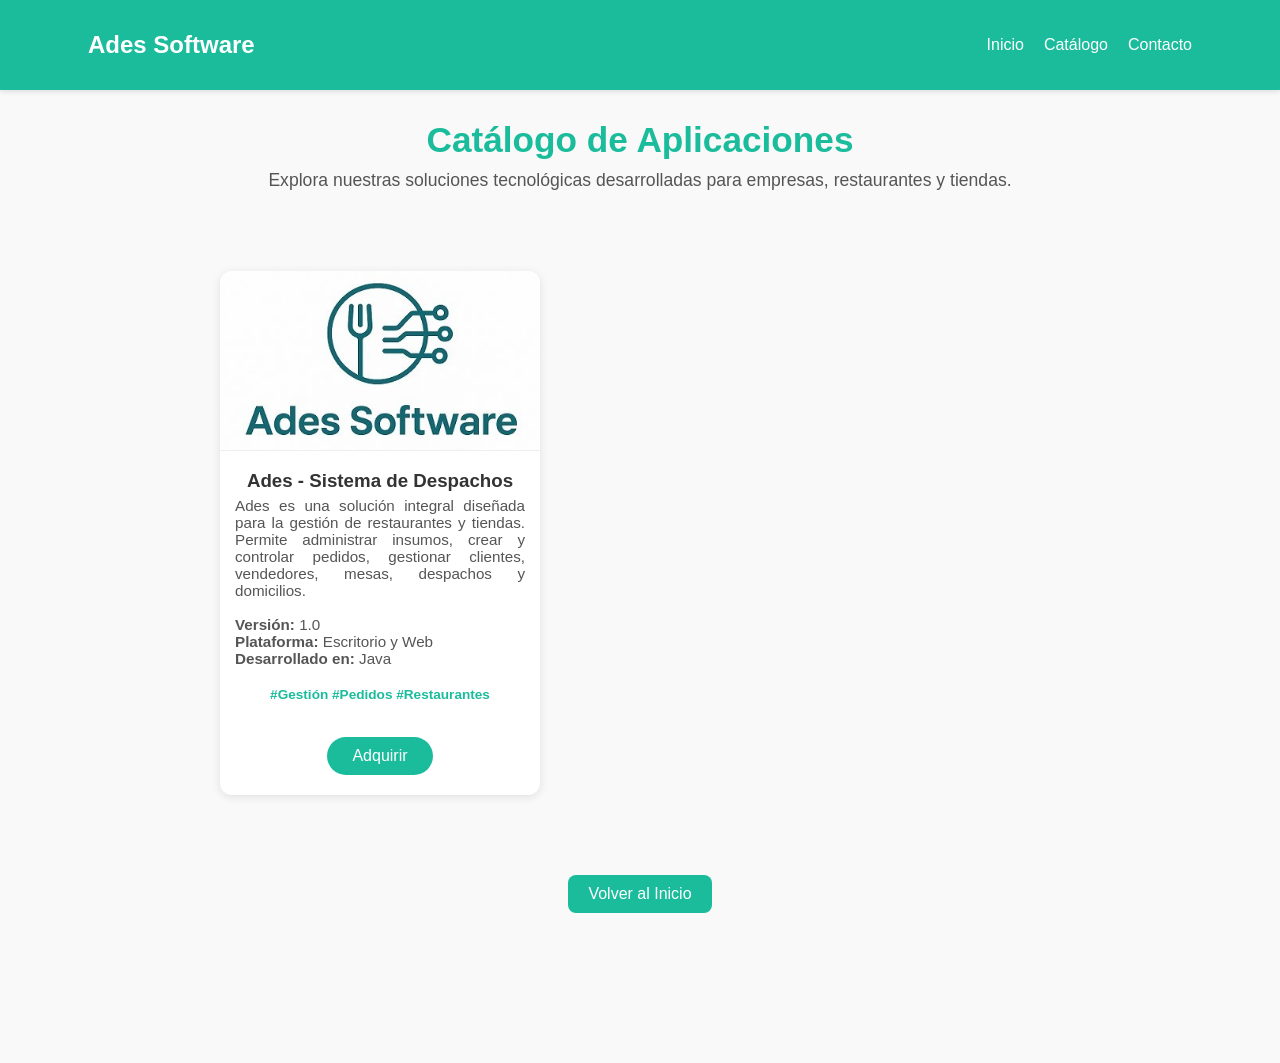
==== aplicaciones.html @ caa40d8a "primer commit" ====
<!DOCTYPE html>
<html lang="es">
<head>
  <meta charset="UTF-8" />
  <meta name="viewport" content="width=device-width, initial-scale=1" />
  <title>Catálogo de Aplicaciones - Ades Software</title>
  <link rel="stylesheet" href="css/style.css" />
  <style>
    body {
      font-family: "Poppins", sans-serif;
      background-color: #f9f9f9;
      margin: 0;
      color: #333;
    }

    header {
      background-color: #1abc9c;
      padding: 15px 40px;
      position: fixed;
      top: 0;
      width: 100%;
      z-index: 1000;
      box-shadow: 0 2px 5px rgba(0,0,0,0.1);
    }

    .navbar {
      display: flex;
      justify-content: space-between;
      align-items: center;
    }

    .navbar .logo {
      font-weight: 700;
      font-size: 1.5rem;
      color: #fff;
    }

    .nav-links {
      list-style: none;
      display: flex;
      gap: 20px;
    }

    .nav-links a {
      text-decoration: none;
      color: #fff;
      font-weight: 500;
      transition: color 0.3s;
    }

    .nav-links a:hover {
      color: #eafaf1;
    }

    main {
      padding: 120px 40px;
      max-width: 1000px;
      margin: auto;
      text-align: center;
    }

    h1 {
      color: #1abc9c;
      font-size: 2.2rem;
      margin-bottom: 10px;
    }

    p.sub {
      font-size: 1.1rem;
      color: #555;
      margin-bottom: 40px;
    }

    .catalogo {
      display: grid;
      grid-template-columns: repeat(auto-fit, minmax(280px, 1fr));
      gap: 30px;
    }

    .app-card {
      background-color: #fff;
      border-radius: 12px;
      box-shadow: 0 2px 10px rgba(0,0,0,0.1);
      overflow: hidden;
      transition: transform 0.3s ease;
    }

    .app-card:hover {
      transform: translateY(-5px);
    }

    .app-card img {
      width: 100%;
      height: 180px;
      object-fit: cover;
    }

    .app-card h3 {
      margin: 15px 0 5px;
      color: #333;
    }

    .app-card p {
      padding: 0 15px;
      font-size: 0.95rem;
      color: #555;
      text-align: justify;
    }

    .etiquetas {
      padding: 10px 15px;
      font-size: 0.85rem;
      color: #1abc9c;
      font-weight: 600;
    }

    .btn {
      display: inline-block;
      margin: 20px 0 30px;
      background-color: #1abc9c;
      color: #fff;
      padding: 10px 20px;
      border-radius: 8px;
      text-decoration: none;
      font-weight: 500;
      transition: background 0.3s;
    }

    .btn:hover {
      background-color: #17a689;
    }
  </style>
</head>
<body>
  <header>
    <nav class="navbar">
      <div class="logo">Ades Software</div>
      <ul class="nav-links">
        <li><a href="index.html">Inicio</a></li>
        <li><a href="catalogo.html">Catálogo</a></li>
        <li><a href="#contacto">Contacto</a></li>
      </ul>
    </nav>
  </header>

  <main>
    <h1>Catálogo de Aplicaciones</h1>
    <p class="sub">Explora nuestras soluciones tecnológicas desarrolladas para empresas, restaurantes y tiendas.</p>

    <div class="catalogo">
      <!-- Tarjeta de aplicación ADES -->
      <div class="app-card">
        <img src="img/ades.jpg" alt="Ades Software" />
        <h3>Ades - Sistema de Despachos</h3>
        <p>
          Ades es una solución integral diseñada para la gestión de restaurantes y tiendas. 
          Permite administrar insumos, crear y controlar pedidos, gestionar clientes, vendedores, mesas, despachos y domicilios.
          <br><br><strong>Versión:</strong> 1.0  
          <br><strong>Plataforma:</strong> Escritorio y Web  
          <br><strong>Desarrollado en:</strong> Java
        </p>
        <div class="etiquetas">#Gestión #Pedidos #Restaurantes</div>
        <a href="#" class="btn">Adquirir</a>
      </div>
    </div>

    <a href="index.html" class="btn" style="margin-top: 40px;">Volver al Inicio</a>
  </main>
</body>
</html>
---- css/style.css ----
/* ===== GENERAL ===== */
* {
  margin: 0;
  padding: 0;
  box-sizing: border-box;
  font-family: 'Segoe UI', sans-serif;
}

body {
  color: #222;
  background-color: #fafafa;
  scroll-behavior: smooth;
}

/* ===== NAVBAR ===== */
.header {
  background-color: #111;
  position: fixed;
  width: 100%;
  top: 0;
  z-index: 100;
}

.navbar {
  display: flex;
  justify-content: space-between;
  align-items: center;
  padding: 1em 3em;
}

.logo {
  color: #fff;
  font-size: 1.4em;
  font-weight: bold;
}

.nav-links {
  list-style: none;
  display: flex;
  gap: 1.5em;
}

.nav-links a {
  color: #fff;
  text-decoration: none;
  transition: color 0.3s;
}

.nav-links a:hover {
  color: #00bcd4;
}

/* ===== HERO ===== */
.hero {
  background: url('../img/hero-bg.jpg') center/cover no-repeat;
  height: 100vh;
  display: flex;
  align-items: center;
  justify-content: center;
  text-align: center;
  color: white;
  padding: 0 20px;
}

.hero-content h1 {
  font-size: 2.8em;
  margin-bottom: 10px;
}

.hero-content p {
  font-size: 1.2em;
  margin-bottom: 20px;
}

.btn {
  background-color: #00bcd4;
  color: white;
  padding: 10px 20px;
  border-radius: 5px;
  text-decoration: none;
  transition: 0.3s;
}

.btn:hover {
  background-color: #0097a7;
}

/* ===== SERVICIOS ===== */
.servicios {
  padding: 100px 40px;
  text-align: center;
}

.servicios-container {
  display: flex;
  flex-wrap: wrap;
  justify-content: center;
  gap: 30px;
  margin-top: 40px;
}

.servicio {
  width: 300px;
  background: white;
  border-radius: 10px;
  box-shadow: 0 2px 10px rgba(0,0,0,0.1);
  padding-bottom: 20px;
}

.servicio img {
  width: 100%;
  border-radius: 10px 10px 0 0;
}

.servicio h3 {
  margin: 15px 0 10px;
}

/* ===== SOBRE MI ===== */
.sobre-mi {
  background-color: #f0f0f0;
  padding: 100px 40px;
  text-align: center;
}

.perfil {
  display: flex;
  flex-wrap: wrap;
  align-items: center;
  justify-content: center;
  gap: 40px;
  margin-top: 30px;
}

.perfil img {
  width: 200px;
  border-radius: 50%;
  border: 4px solid #00bcd4;
}

/* ===== CONTACTO ===== */
.contacto {
  padding: 100px 40px;
  text-align: center;
}

/* ===== FOOTER ===== */
.footer {
  background-color: #111;
  color: white;
  text-align: center;
  padding: 15px;
  font-size: 0.9em;
}

.catalogo {
  display: flex;
  justify-content: center;
  flex-wrap: wrap;
  gap: 30px;
  padding: 40px;
}

.app-card {
  background: #fff;
  border-radius: 16px;
  box-shadow: 0 4px 12px rgba(0,0,0,0.1);
  overflow: hidden;
  width: 320px;
  text-align: center;
  transition: transform 0.3s ease, box-shadow 0.3s ease;
}

.app-card:hover {
  transform: translateY(-6px);
  box-shadow: 0 6px 20px rgba(0,0,0,0.15);
}

.app-card img {
  width: 100%;
  height: 200px;
  object-fit: cover; /* 🔹 Esto evita que se deforme o se vea con zoom */
  border-bottom: 1px solid #eee;
}

.app-card h3 {
  margin: 15px 0 10px;
  color: #1a1a1a;
}

.app-card p {
  padding: 0 20px;
  font-size: 15px;
  color: #555;
  text-align: justify;
}

.etiquetas {
  margin: 10px 0;
  color: #1abc9c;
  font-weight: bold;
  font-size: 14px;
}

.app-card .btn {
  display: inline-block;
  margin: 15px 0 20px;
  padding: 10px 25px;
  background: #1abc9c;
  color: white;
  border-radius: 25px;
  text-decoration: none;
  transition: background 0.3s ease;
}

.app-card .btn:hover {
  background: #17a589;
}
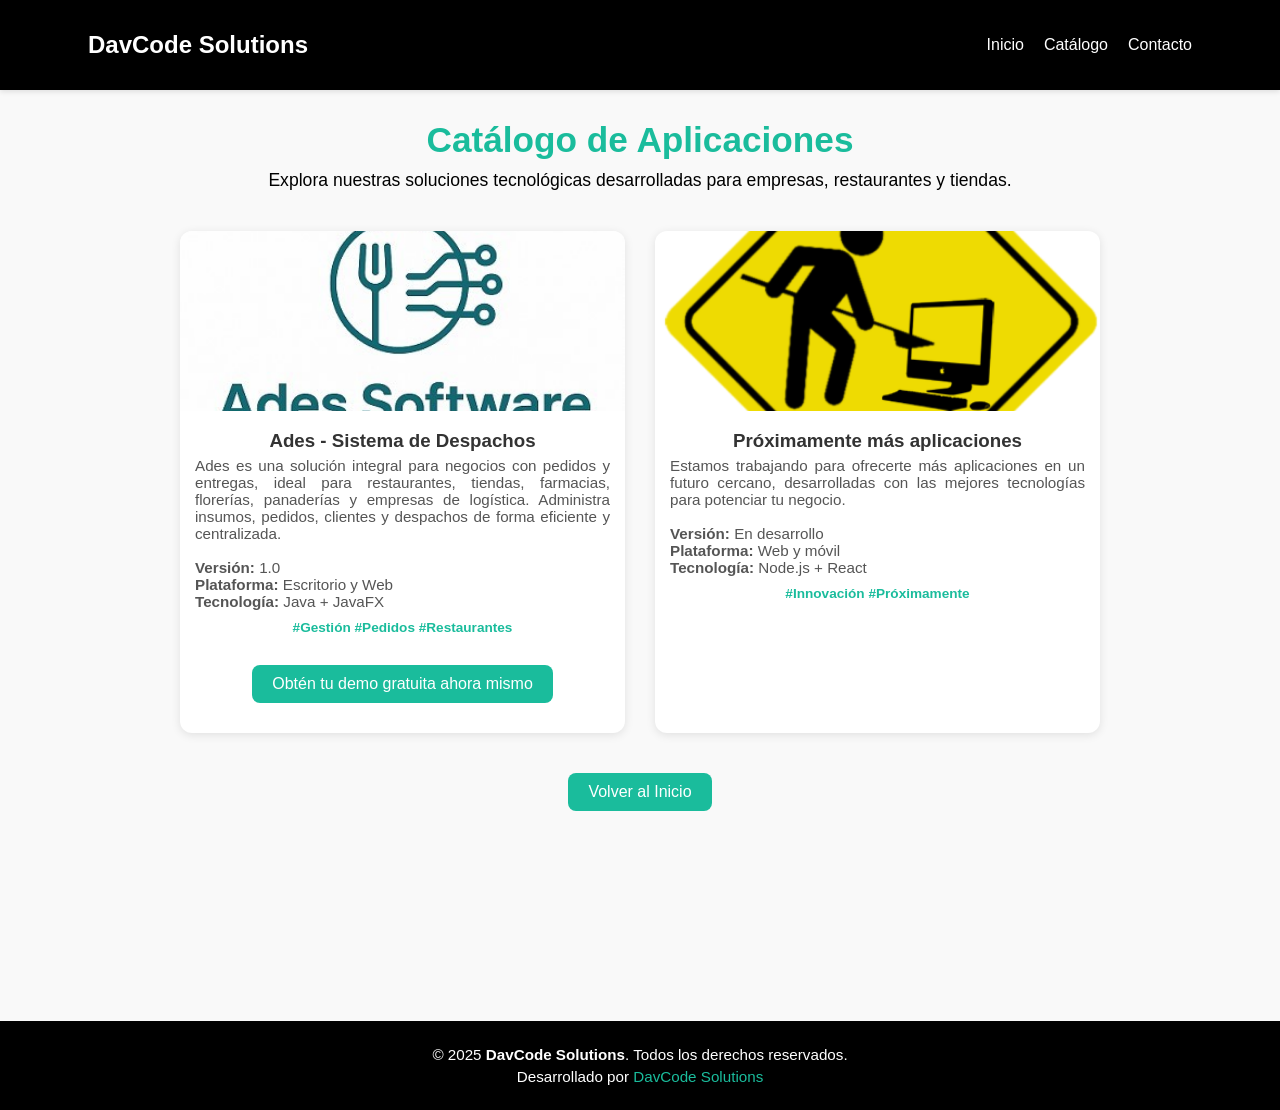
==== commit 9bd753b9: "version 2.0" ====
--- a/aplicaciones.html
+++ b/aplicaciones.html
@@ -3,7 +3,7 @@
 <head>
   <meta charset="UTF-8" />
   <meta name="viewport" content="width=device-width, initial-scale=1" />
-  <title>Catálogo de Aplicaciones - Ades Software</title>
+  <title>Catálogo de Aplicaciones - DavCode Solutions</title>
   <link rel="stylesheet" href="css/style.css" />
   <style>
     body {
@@ -14,7 +14,7 @@
     }
 
     header {
-      background-color: #1abc9c;
+      background-color: #000000;
       padding: 15px 40px;
       position: fixed;
       top: 0;
@@ -67,7 +67,7 @@
 
     p.sub {
       font-size: 1.1rem;
-      color: #555;
+      color: #000000;
       margin-bottom: 40px;
     }
 
@@ -114,27 +114,52 @@
       font-weight: 600;
     }
 
+    /* BOTONES AZUL AGUAMARINA */
     .btn {
       display: inline-block;
       margin: 20px 0 30px;
-      background-color: #1abc9c;
+      background-color: #1abc9c; /* azul aguamarina */
       color: #fff;
       padding: 10px 20px;
       border-radius: 8px;
       text-decoration: none;
       font-weight: 500;
       transition: background 0.3s;
+      cursor: pointer;
     }
 
     .btn:hover {
-      background-color: #17a689;
+      background-color: #17a689; /* azul aguamarina más oscuro al pasar mouse */
+    }
+
+    footer {
+      background-color: #000000;
+      color: #fff;
+      text-align: center;
+      padding: 20px 10px;
+      margin-top: 60px;
+    }
+
+    footer p {
+      margin: 5px 0;
+      font-size: 0.95rem;
+    }
+
+    footer a {
+      color: #1abc9c;
+      text-decoration: none;
+      font-weight: 500;
+    }
+
+    footer a:hover {
+      text-decoration: underline;
     }
   </style>
 </head>
 <body>
   <header>
     <nav class="navbar">
-      <div class="logo">Ades Software</div>
+      <div class="logo">DavCode Solutions</div>
       <ul class="nav-links">
         <li><a href="index.html">Inicio</a></li>
         <li><a href="catalogo.html">Catálogo</a></li>
@@ -148,23 +173,46 @@
     <p class="sub">Explora nuestras soluciones tecnológicas desarrolladas para empresas, restaurantes y tiendas.</p>
 
     <div class="catalogo">
-      <!-- Tarjeta de aplicación ADES -->
+      <!-- App principal -->
       <div class="app-card">
         <img src="img/ades.jpg" alt="Ades Software" />
         <h3>Ades - Sistema de Despachos</h3>
         <p>
-          Ades es una solución integral diseñada para la gestión de restaurantes y tiendas. 
-          Permite administrar insumos, crear y controlar pedidos, gestionar clientes, vendedores, mesas, despachos y domicilios.
+          Ades es una solución integral para negocios con pedidos y entregas, ideal para restaurantes, tiendas, farmacias, florerías, panaderías y empresas de logística. Administra insumos, pedidos, clientes y despachos de forma eficiente y centralizada.
           <br><br><strong>Versión:</strong> 1.0  
           <br><strong>Plataforma:</strong> Escritorio y Web  
-          <br><strong>Desarrollado en:</strong> Java
+          <br><strong>Tecnología:</strong> Java + JavaFX
         </p>
         <div class="etiquetas">#Gestión #Pedidos #Restaurantes</div>
-        <a href="#" class="btn">Adquirir</a>
+        <a class="btn" 
+           href="https://wa.me/573107864885?text=Hola%20quiero%20obtener%20una%20demo%20gratuita%20del%20sistema%20ADES" 
+           target="_blank">
+           Obtén tu demo gratuita ahora mismo
+        </a>
+      </div>
+
+      <!-- Segunda app -->
+      <div class="app-card">
+        <img src="img/futuro.jpg" alt="Futuras aplicaciones" />
+        <h3>Próximamente más aplicaciones</h3>
+        <p>
+          Estamos trabajando para ofrecerte más aplicaciones en un futuro cercano, 
+          desarrolladas con las mejores tecnologías para potenciar tu negocio.
+          <br><br><strong>Versión:</strong> En desarrollo  
+          <br><strong>Plataforma:</strong> Web y móvil  
+          <br><strong>Tecnología:</strong> Node.js + React
+        </p>
+        <div class="etiquetas">#Innovación #Próximamente</div>
+    
       </div>
     </div>
 
     <a href="index.html" class="btn" style="margin-top: 40px;">Volver al Inicio</a>
   </main>
+
+  <footer>
+    <p>© 2025 <strong>DavCode Solutions</strong>. Todos los derechos reservados.</p>
+    <p>Desarrollado por <a href="https://wa.me/573107864885" target="_blank">DavCode Solutions</a></p>
+  </footer>
 </body>
 </html>
--- a/css/style.css
+++ b/css/style.css
@@ -10,11 +10,13 @@
   color: #222;
   background-color: #fafafa;
   scroll-behavior: smooth;
-}
-
-/* ===== NAVBAR ===== */
+  overflow-x: hidden;
+}
+
+/* ===== HEADER ===== */
 .header {
-  background-color: #111;
+  background: rgba(0,0,0,0.9);
+  backdrop-filter: blur(8px);
   position: fixed;
   width: 100%;
   top: 0;
@@ -33,6 +35,7 @@
   font-size: 1.4em;
   font-weight: bold;
 }
+.logo span { color: #00bcd4; }
 
 .nav-links {
   list-style: none;
@@ -45,21 +48,39 @@
   text-decoration: none;
   transition: color 0.3s;
 }
-
-.nav-links a:hover {
-  color: #00bcd4;
-}
-
-/* ===== HERO ===== */
+.nav-links a:hover { color: #00bcd4; }
+
+/* ===== HERO (OPTIMIZADO) ===== */
 .hero {
   background: url('../img/hero-bg.jpg') center/cover no-repeat;
   height: 100vh;
+  position: relative;
   display: flex;
   align-items: center;
   justify-content: center;
   text-align: center;
   color: white;
+}
+
+.hero-overlay {
+  position: absolute;
+  width: 100%;
+  height: 100%;
+  background: rgba(0,0,0,0.6);
+  backdrop-filter: none; /* se quita el blur */
+}
+
+.hero-content {
+  z-index: 1;
   padding: 0 20px;
+  opacity: 1;
+  transform: none;
+}
+
+.hero-content h1,
+.hero-content p,
+.btn {
+  transition: none; /* sin animación inicial */
 }
 
 .hero-content h1 {
@@ -75,14 +96,14 @@
 .btn {
   background-color: #00bcd4;
   color: white;
-  padding: 10px 20px;
-  border-radius: 5px;
+  padding: 12px 24px;
+  border-radius: 8px;
   text-decoration: none;
-  transition: 0.3s;
-}
-
+}
 .btn:hover {
   background-color: #0097a7;
+  transform: scale(1.05);
+  transition: transform 0.3s, background-color 0.3s;
 }
 
 /* ===== SERVICIOS ===== */
@@ -91,57 +112,122 @@
   text-align: center;
 }
 
+.section-title {
+  font-size: 2.2em;
+  color: #111;
+  margin-bottom: 50px;
+  position: relative;
+}
+.section-title::after {
+  content: '';
+  position: absolute;
+  width: 60px;
+  height: 4px;
+  background: #00bcd4;
+  bottom: -10px;
+  left: 50%;
+  transform: translateX(-50%);
+}
+
 .servicios-container {
+  display: flex;
+  flex-wrap: wrap;
+  gap: 25px;
+  justify-content: center;
+}
+
+.servicio {
+  background: #fff;
+  border-radius: 16px;
+  overflow: hidden;
+  width: 320px;
+  box-shadow: 0 4px 10px rgba(0,0,0,0.1);
+  transition: transform 0.4s ease, box-shadow 0.4s ease;
+  cursor: pointer;
+}
+.servicio img {
+  width: 100%;
+  height: 200px;
+  object-fit: cover;
+  transition: transform 0.4s ease;
+}
+.servicio:hover {
+  transform: translateY(-10px);
+  box-shadow: 0 10px 25px rgba(0,0,0,0.15);
+}
+.servicio:hover img { transform: scale(1.1); }
+
+.servicio h3 {
+  color: #00bcd4;
+  margin: 15px 0 10px;
+}
+.servicio p {
+  padding: 0 15px 15px;
+  color: #444;
+  font-size: 0.95em;
+  line-height: 1.5;
+}
+
+/* ===== TECNOLOGÍAS ===== */
+.tecnologias {
+  padding: 100px 40px;
+  background: linear-gradient(135deg, #0d1117, #1a1f24);
+  color: white;
+  text-align: center;
+}
+
+.tecnologias h2 {
+  font-size: 2.2em;
+  margin-bottom: 10px;
+  color: #00bcd4;
+}
+
+.tecnologias p {
+  color: #ccc;
+  margin-bottom: 50px;
+  font-size: 1.1em;
+}
+
+.tecnologias-container {
   display: flex;
   flex-wrap: wrap;
   justify-content: center;
-  gap: 30px;
-  margin-top: 40px;
-}
-
-.servicio {
-  width: 300px;
-  background: white;
-  border-radius: 10px;
-  box-shadow: 0 2px 10px rgba(0,0,0,0.1);
-  padding-bottom: 20px;
-}
-
-.servicio img {
-  width: 100%;
-  border-radius: 10px 10px 0 0;
-}
-
-.servicio h3 {
-  margin: 15px 0 10px;
-}
-
-/* ===== SOBRE MI ===== */
-.sobre-mi {
-  background-color: #f0f0f0;
-  padding: 100px 40px;
-  text-align: center;
-}
-
-.perfil {
-  display: flex;
-  flex-wrap: wrap;
-  align-items: center;
-  justify-content: center;
   gap: 40px;
-  margin-top: 30px;
-}
-
-.perfil img {
-  width: 200px;
-  border-radius: 50%;
-  border: 4px solid #00bcd4;
-}
-
-/* ===== CONTACTO ===== */
-.contacto {
-  padding: 100px 40px;
-  text-align: center;
+}
+
+.tech-card {
+  background: rgba(255, 255, 255, 0.05);
+  border-radius: 16px;
+  padding: 25px;
+  width: 180px;
+  transition: transform 0.4s ease, box-shadow 0.4s ease;
+  box-shadow: 0 5px 15px rgba(0,0,0,0.3);
+  cursor: pointer;
+}
+
+.tech-card img {
+  width: 80px;
+  height: 80px;
+  object-fit: contain;
+  filter: drop-shadow(0 0 10px #00bcd4);
+  transition: transform 0.4s ease, filter 0.4s ease;
+}
+
+.tech-card h3 {
+  margin-top: 15px;
+  color: #00bcd4;
+  font-weight: 600;
+  font-size: 1.1em;
+}
+
+.tech-card:hover {
+  transform: translateY(-10px) scale(1.05);
+  box-shadow: 0 8px 25px rgba(0, 188, 212, 0.4);
+}
+
+.tech-card:hover img {
+  transform: rotate(10deg) scale(1.2);
+  filter: drop-shadow(0 0 15px #00e5ff);
 }
 
 /* ===== FOOTER ===== */
@@ -149,70 +235,62 @@
   background-color: #111;
   color: white;
   text-align: center;
-  padding: 15px;
+  padding: 20px;
   font-size: 0.9em;
-}
-
-.catalogo {
-  display: flex;
-  justify-content: center;
-  flex-wrap: wrap;
-  gap: 30px;
-  padding: 40px;
-}
-
-.app-card {
-  background: #fff;
-  border-radius: 16px;
-  box-shadow: 0 4px 12px rgba(0,0,0,0.1);
-  overflow: hidden;
-  width: 320px;
-  text-align: center;
-  transition: transform 0.3s ease, box-shadow 0.3s ease;
-}
-
-.app-card:hover {
-  transform: translateY(-6px);
-  box-shadow: 0 6px 20px rgba(0,0,0,0.15);
-}
-
-.app-card img {
-  width: 100%;
-  height: 200px;
-  object-fit: cover; /* 🔹 Esto evita que se deforme o se vea con zoom */
-  border-bottom: 1px solid #eee;
-}
-
-.app-card h3 {
-  margin: 15px 0 10px;
-  color: #1a1a1a;
-}
-
-.app-card p {
-  padding: 0 20px;
-  font-size: 15px;
-  color: #555;
-  text-align: justify;
-}
-
-.etiquetas {
-  margin: 10px 0;
-  color: #1abc9c;
-  font-weight: bold;
-  font-size: 14px;
-}
-
-.app-card .btn {
+  margin-top: 50px;
+}
+
+/* ===== RESPONSIVE ===== */
+@media (max-width: 768px) {
+  .navbar { padding: 1em; }
+  .nav-links { gap: 1em; font-size: 0.9em; }
+  .hero-content h1 { font-size: 1.9em; }
+  .servicios-container { flex-direction: column; align-items: center; }
+}
+
+/* ===== DETALLE DE TECNOLOGÍA ===== */
+.tech-info {
+  padding: 100px 40px;
+  max-width: 800px;
+  margin: auto;
+  text-align: center;
+  color: #ddd;
+  background: linear-gradient(135deg, #0d1117, #1a1f24);
+  min-height: 100vh;
+}
+
+.tech-logo {
+  width: 120px;
+  height: 120px;
+  object-fit: contain;
+  margin-bottom: 20px;
+  filter: drop-shadow(0 0 12px #00bcd4);
+}
+
+.tech-info h1 {
+  color: #00bcd4;
+  margin-bottom: 30px;
+  font-size: 2em;
+}
+
+.tech-info p {
+  font-size: 1.1em;
+  margin-bottom: 15px;
+  line-height: 1.6;
+  color: #ccc;
+}
+
+.tech-info .btn {
+  margin-top: 40px;
   display: inline-block;
-  margin: 15px 0 20px;
+  background: #00bcd4;
   padding: 10px 25px;
-  background: #1abc9c;
-  color: white;
   border-radius: 25px;
+  color: white;
   text-decoration: none;
-  transition: background 0.3s ease;
-}
-
-.app-card .btn:hover {
-  background: #17a589;
-}
+  transition: 0.3s;
+}
+.tech-info .btn:hover {
+  background: #0097a7;
+  transform: scale(1.05);
+}
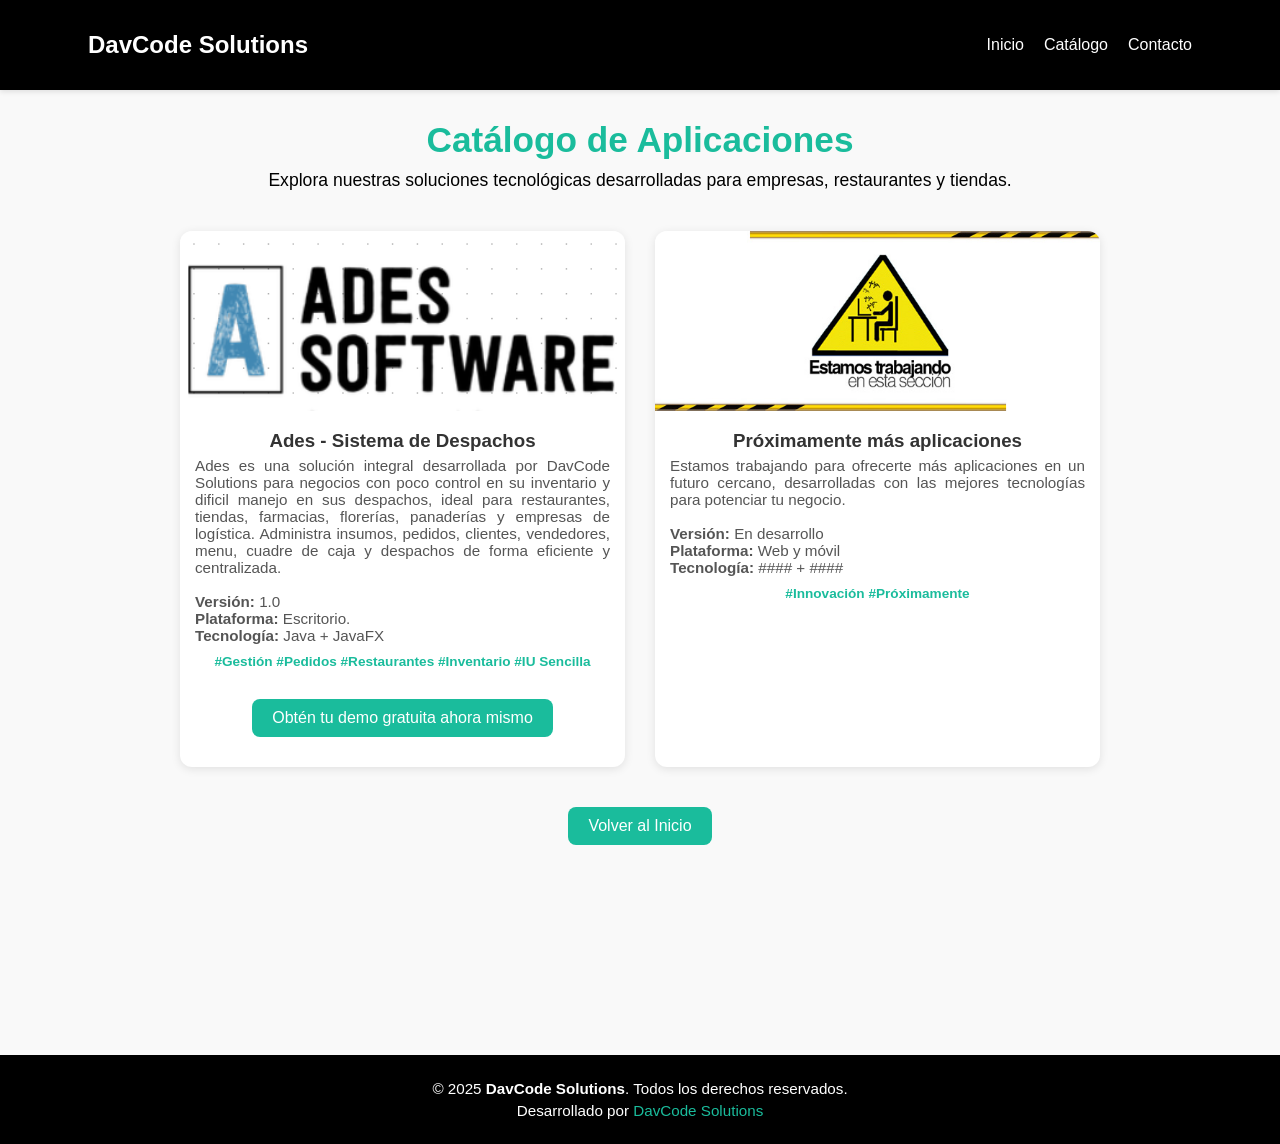
==== commit b557ffba: "Version final" ====
--- a/aplicaciones.html
+++ b/aplicaciones.html
@@ -4,6 +4,7 @@
   <meta charset="UTF-8" />
   <meta name="viewport" content="width=device-width, initial-scale=1" />
   <title>Catálogo de Aplicaciones - DavCode Solutions</title>
+  <link rel="icon" href="img/favicon.png" type="image/x-icon">
   <link rel="stylesheet" href="css/style.css" />
   <style>
     body {
@@ -178,12 +179,12 @@
         <img src="img/ades.jpg" alt="Ades Software" />
         <h3>Ades - Sistema de Despachos</h3>
         <p>
-          Ades es una solución integral para negocios con pedidos y entregas, ideal para restaurantes, tiendas, farmacias, florerías, panaderías y empresas de logística. Administra insumos, pedidos, clientes y despachos de forma eficiente y centralizada.
+          Ades es una solución integral desarrollada por DavCode Solutions para negocios con poco control en su inventario y dificil manejo en sus despachos, ideal para restaurantes, tiendas, farmacias, florerías, panaderías y empresas de logística. Administra insumos, pedidos, clientes, vendedores, menu, cuadre de caja y despachos de forma eficiente y centralizada.
           <br><br><strong>Versión:</strong> 1.0  
-          <br><strong>Plataforma:</strong> Escritorio y Web  
+          <br><strong>Plataforma:</strong> Escritorio. 
           <br><strong>Tecnología:</strong> Java + JavaFX
         </p>
-        <div class="etiquetas">#Gestión #Pedidos #Restaurantes</div>
+        <div class="etiquetas">#Gestión #Pedidos #Restaurantes #Inventario #IU Sencilla</div>
         <a class="btn" 
            href="https://wa.me/573107864885?text=Hola%20quiero%20obtener%20una%20demo%20gratuita%20del%20sistema%20ADES" 
            target="_blank">
@@ -200,7 +201,7 @@
           desarrolladas con las mejores tecnologías para potenciar tu negocio.
           <br><br><strong>Versión:</strong> En desarrollo  
           <br><strong>Plataforma:</strong> Web y móvil  
-          <br><strong>Tecnología:</strong> Node.js + React
+          <br><strong>Tecnología:</strong> #### + ####
         </p>
         <div class="etiquetas">#Innovación #Próximamente</div>
     
--- a/css/style.css
+++ b/css/style.css
@@ -294,3 +294,119 @@
   background: #0097a7;
   transform: scale(1.05);
 }
+/* ===== CHATBOT ===== */
+.chat-toggle {
+  position: fixed;
+  bottom: 25px;
+  right: 25px;
+  background-color: #111;
+  color: #fff;
+  border: none;
+  border-radius: 50%;
+  width: 60px;
+  height: 60px;
+  font-size: 28px;
+  cursor: pointer;
+  box-shadow: 0 4px 10px rgba(0,0,0,0.3);
+  transition: transform 0.2s ease;
+  z-index: 1000;
+}
+
+.chat-toggle:hover {
+  transform: scale(1.1);
+}
+
+/* Ventana del chatbot */
+.chatbot-container {
+  display: none;
+  position: fixed;
+  bottom: 100px;
+  right: 30px;
+  width: 300px;
+  background: #fff;
+  border-radius: 12px;
+  box-shadow: 0 4px 15px rgba(0,0,0,0.3);
+  overflow: hidden;
+  z-index: 999;
+  animation: fadeIn 0.3s ease;
+}
+
+.chatbot-header {
+  background: #111;
+  color: #fff;
+  padding: 12px;
+  display: flex;
+  justify-content: space-between;
+  align-items: center;
+}
+
+.chatbot-header h3 {
+  margin: 0;
+  font-size: 16px;
+}
+
+.chatbot-body {
+  padding: 10px;
+  max-height: 300px;
+  overflow-y: auto;
+  font-family: "Poppins", sans-serif;
+  font-size: 14px;
+}
+
+.bot-text {
+  background: #f1f1f1;
+  padding: 8px 12px;
+  border-radius: 10px;
+  margin-bottom: 10px;
+}
+
+.option-btn {
+  display: block;
+  width: 100%;
+  margin: 5px 0;
+  padding: 8px;
+  border: none;
+  border-radius: 8px;
+  background-color: #111;
+  color: white;
+  cursor: pointer;
+  transition: background 0.3s;
+}
+
+.option-btn:hover {
+  background-color: #333;
+}
+
+.user-text {
+  text-align: right;
+  background: #dcf8c6;
+  padding: 8px 12px;
+  border-radius: 10px;
+  margin: 8px 0;
+}
+
+@keyframes fadeIn {
+  from { opacity: 0; transform: translateY(20px); }
+  to { opacity: 1; transform: translateY(0); }
+}
+
+/* ===== BOTÓN WHATSAPP ===== */
+.whatsapp-float {
+  position: fixed;
+  bottom: 25px;          /* posición vertical (ajústala si se cruza con el chat) */
+  right: 100px;          /* un poco a la izquierda del chat 💬 */
+  z-index: 1000;
+  transition: transform 0.2s ease;
+}
+
+.whatsapp-float:hover {
+  transform: scale(1.1);
+}
+
+.whatsapp-icon {
+  width: 60px;
+  height: 60px;
+  border-radius: 50%;
+  box-shadow: 0 4px 10px rgba(0,0,0,0.3);
+}
+
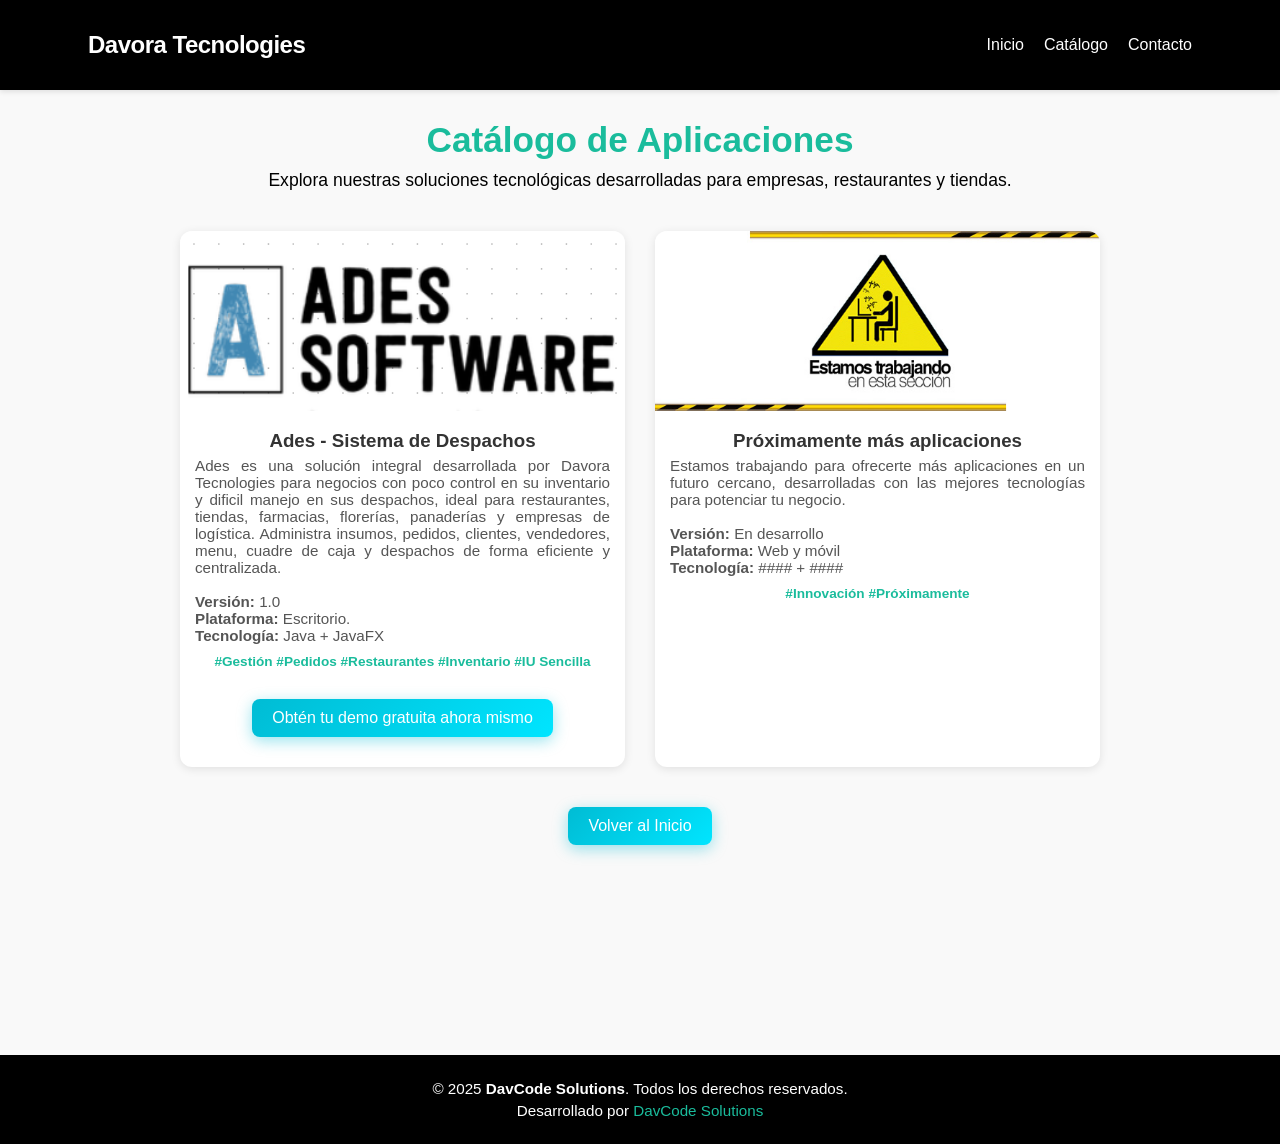
==== commit 44bb2053: "cambios ultimos" ====
--- a/aplicaciones.html
+++ b/aplicaciones.html
@@ -3,7 +3,7 @@
 <head>
   <meta charset="UTF-8" />
   <meta name="viewport" content="width=device-width, initial-scale=1" />
-  <title>Catálogo de Aplicaciones - DavCode Solutions</title>
+  <title>Catálogo de Aplicaciones - Davora Tecnologies</title>
   <link rel="icon" href="img/favicon.png" type="image/x-icon">
   <link rel="stylesheet" href="css/style.css" />
   <style>
@@ -160,7 +160,7 @@
 <body>
   <header>
     <nav class="navbar">
-      <div class="logo">DavCode Solutions</div>
+      <div class="logo">Davora Tecnologies</div>
       <ul class="nav-links">
         <li><a href="index.html">Inicio</a></li>
         <li><a href="catalogo.html">Catálogo</a></li>
@@ -179,7 +179,7 @@
         <img src="img/ades.jpg" alt="Ades Software" />
         <h3>Ades - Sistema de Despachos</h3>
         <p>
-          Ades es una solución integral desarrollada por DavCode Solutions para negocios con poco control en su inventario y dificil manejo en sus despachos, ideal para restaurantes, tiendas, farmacias, florerías, panaderías y empresas de logística. Administra insumos, pedidos, clientes, vendedores, menu, cuadre de caja y despachos de forma eficiente y centralizada.
+          Ades es una solución integral desarrollada por Davora Tecnologies para negocios con poco control en su inventario y dificil manejo en sus despachos, ideal para restaurantes, tiendas, farmacias, florerías, panaderías y empresas de logística. Administra insumos, pedidos, clientes, vendedores, menu, cuadre de caja y despachos de forma eficiente y centralizada.
           <br><br><strong>Versión:</strong> 1.0  
           <br><strong>Plataforma:</strong> Escritorio. 
           <br><strong>Tecnología:</strong> Java + JavaFX
--- a/css/style.css
+++ b/css/style.css
@@ -3,7 +3,7 @@
   margin: 0;
   padding: 0;
   box-sizing: border-box;
-  font-family: 'Segoe UI', sans-serif;
+  font-family: 'Segoe UI', 'Helvetica Neue', sans-serif;
 }
 
 body {
@@ -13,14 +13,86 @@
   overflow-x: hidden;
 }
 
+/* ===== SIDEBAR (LATERAL) ===== */
+.sidebar {
+  position: fixed;
+  left: -280px;
+  top: 0;
+  width: 280px;
+  height: 100vh;
+  background: linear-gradient(135deg, #1a1a2e 0%, #16213e 100%);
+  backdrop-filter: blur(10px);
+  z-index: 999;
+  transition: left 0.4s cubic-bezier(0.4, 0, 0.2, 1);
+  box-shadow: 2px 0 15px rgba(0, 0, 0, 0.3);
+  padding-top: 80px;
+  overflow-y: auto;
+}
+
+.sidebar.active {
+  left: 0;
+}
+
+.sidebar-content {
+  padding: 20px 0;
+}
+
+.sidebar-nav {
+  display: flex;
+  flex-direction: column;
+  gap: 0;
+}
+
+.sidebar-link {
+  display: flex;
+  align-items: center;
+  gap: 15px;
+  padding: 15px 25px;
+  color: #e0e0e0;
+  text-decoration: none;
+  transition: all 0.3s ease;
+  border-left: 4px solid transparent;
+  position: relative;
+}
+
+.sidebar-link:hover {
+  background: rgba(0, 188, 212, 0.1);
+  color: #00bcd4;
+  border-left-color: #00bcd4;
+  padding-left: 35px;
+}
+
+.sidebar-link.active {
+  background: rgba(0, 188, 212, 0.15);
+  color: #00bcd4;
+  border-left-color: #00bcd4;
+}
+
+.sidebar-icon {
+  font-size: 1.3em;
+  min-width: 25px;
+  transition: transform 0.3s ease;
+}
+
+.sidebar-link:hover .sidebar-icon {
+  transform: scale(1.2);
+}
+
+.sidebar-text {
+  font-weight: 500;
+  font-size: 0.95em;
+}
+
 /* ===== HEADER ===== */
 .header {
-  background: rgba(0,0,0,0.9);
-  backdrop-filter: blur(8px);
+  background: rgba(26, 26, 46, 0.95);
+  backdrop-filter: blur(10px);
   position: fixed;
   width: 100%;
   top: 0;
   z-index: 100;
+  border-bottom: 1px solid rgba(0, 188, 212, 0.2);
+  box-shadow: 0 2px 10px rgba(0, 0, 0, 0.1);
 }
 
 .navbar {
@@ -28,27 +100,93 @@
   justify-content: space-between;
   align-items: center;
   padding: 1em 3em;
+  max-width: 1400px;
+  margin: 0 auto;
+  width: 100%;
+}
+
+.navbar-brand {
+  display: flex;
+  align-items: center;
+  gap: 20px;
+}
+
+.sidebar-toggle {
+  display: none;
+  background: none;
+  border: none;
+  cursor: pointer;
+  width: 30px;
+  height: 24px;
+  flex-direction: column;
+  justify-content: space-between;
+  padding: 5px 0;
+}
+
+.sidebar-toggle span {
+  width: 100%;
+  height: 2.5px;
+  background: #00bcd4;
+  border-radius: 2px;
+  transition: all 0.3s ease;
+}
+
+.sidebar-toggle:hover span {
+  background: #00e5ff;
 }
 
 .logo {
-  color: #fff;
-  font-size: 1.4em;
-  font-weight: bold;
-}
-.logo span { color: #00bcd4; }
+  color: #00bcd4;
+  font-size: 1.5em;
+  font-weight: 800;
+  letter-spacing: -0.5px;
+  transition: all 0.3s ease;
+}
+
+.logo:hover {
+  color: #00e5ff;
+  text-shadow: 0 0 10px rgba(0, 188, 212, 0.5);
+}
+
+.logo span {
+  color: #ffffff;
+  font-weight: 600;
+  margin-left: 5px;
+}
 
 .nav-links {
   list-style: none;
   display: flex;
-  gap: 1.5em;
+  gap: 2.5em;
 }
 
 .nav-links a {
-  color: #fff;
+  color: #e0e0e0;
   text-decoration: none;
-  transition: color 0.3s;
-}
-.nav-links a:hover { color: #00bcd4; }
+  transition: all 0.3s ease;
+  font-weight: 500;
+  position: relative;
+  padding: 8px 0;
+}
+
+.nav-links a::after {
+  content: '';
+  position: absolute;
+  bottom: 0;
+  left: 0;
+  width: 0;
+  height: 2px;
+  background: linear-gradient(90deg, #00bcd4, #00e5ff);
+  transition: width 0.3s ease;
+}
+
+.nav-links a:hover {
+  color: #00bcd4;
+}
+
+.nav-links a:hover::after {
+  width: 100%;
+}
 
 /* ===== HERO (OPTIMIZADO) ===== */
 .hero {
@@ -60,14 +198,15 @@
   justify-content: center;
   text-align: center;
   color: white;
+  margin-top: 60px;
 }
 
 .hero-overlay {
   position: absolute;
   width: 100%;
   height: 100%;
-  background: rgba(0,0,0,0.6);
-  backdrop-filter: none; /* se quita el blur */
+  background: rgba(26, 26, 46, 0.65);
+  backdrop-filter: none;
 }
 
 .hero-content {
@@ -80,112 +219,151 @@
 .hero-content h1,
 .hero-content p,
 .btn {
-  transition: none; /* sin animación inicial */
+  transition: none;
 }
 
 .hero-content h1 {
-  font-size: 2.8em;
-  margin-bottom: 10px;
+  font-size: 3.2em;
+  margin-bottom: 15px;
+  font-weight: 800;
+  letter-spacing: -1px;
+  line-height: 1.2;
 }
 
 .hero-content p {
-  font-size: 1.2em;
-  margin-bottom: 20px;
+  font-size: 1.3em;
+  margin-bottom: 30px;
+  font-weight: 300;
+  opacity: 0.95;
 }
 
 .btn {
-  background-color: #00bcd4;
-  color: white;
-  padding: 12px 24px;
-  border-radius: 8px;
+  background: linear-gradient(135deg, #00bcd4, #00e5ff);
+  color: #1a1a2e;
+  padding: 14px 32px;
+  border-radius: 50px;
   text-decoration: none;
-}
+  font-weight: 700;
+  border: none;
+  cursor: pointer;
+  transition: all 0.3s ease;
+  box-shadow: 0 4px 15px rgba(0, 188, 212, 0.4);
+  display: inline-block;
+}
+
 .btn:hover {
-  background-color: #0097a7;
-  transform: scale(1.05);
-  transition: transform 0.3s, background-color 0.3s;
+  transform: translateY(-3px);
+  box-shadow: 0 8px 25px rgba(0, 188, 212, 0.6);
+  background: linear-gradient(135deg, #00e5ff, #00bcd4);
+}
+
+.btn:active {
+  transform: translateY(-1px);
 }
 
 /* ===== SERVICIOS ===== */
 .servicios {
-  padding: 100px 40px;
+  padding: 120px 40px;
   text-align: center;
+  background-color: #ffffff;
 }
 
 .section-title {
-  font-size: 2.2em;
-  color: #111;
-  margin-bottom: 50px;
+  font-size: 2.5em;
+  color: #1a1a2e;
+  margin-bottom: 60px;
   position: relative;
-}
+  font-weight: 800;
+  letter-spacing: -0.5px;
+}
+
 .section-title::after {
   content: '';
   position: absolute;
-  width: 60px;
+  width: 80px;
   height: 4px;
-  background: #00bcd4;
-  bottom: -10px;
+  background: linear-gradient(90deg, #00bcd4, #00e5ff);
+  bottom: -20px;
   left: 50%;
   transform: translateX(-50%);
+  border-radius: 2px;
 }
 
 .servicios-container {
   display: flex;
   flex-wrap: wrap;
-  gap: 25px;
+  gap: 30px;
   justify-content: center;
+  max-width: 1200px;
+  margin: 0 auto;
 }
 
 .servicio {
-  background: #fff;
-  border-radius: 16px;
+  background: #ffffff;
+  border-radius: 12px;
   overflow: hidden;
   width: 320px;
-  box-shadow: 0 4px 10px rgba(0,0,0,0.1);
-  transition: transform 0.4s ease, box-shadow 0.4s ease;
+  box-shadow: 0 4px 15px rgba(0, 0, 0, 0.08);
+  transition: all 0.4s cubic-bezier(0.4, 0, 0.2, 1);
   cursor: pointer;
-}
+  border: 1px solid rgba(0, 188, 212, 0.1);
+}
+
 .servicio img {
   width: 100%;
   height: 200px;
   object-fit: cover;
   transition: transform 0.4s ease;
 }
+
 .servicio:hover {
-  transform: translateY(-10px);
-  box-shadow: 0 10px 25px rgba(0,0,0,0.15);
-}
-.servicio:hover img { transform: scale(1.1); }
+  transform: translateY(-12px);
+  box-shadow: 0 15px 40px rgba(0, 188, 212, 0.2);
+  border-color: rgba(0, 188, 212, 0.4);
+}
+
+.servicio:hover img {
+  transform: scale(1.1);
+}
 
 .servicio h3 {
   color: #00bcd4;
-  margin: 15px 0 10px;
-}
+  margin: 20px 0 10px;
+  font-size: 1.2em;
+  font-weight: 700;
+}
+
 .servicio p {
-  padding: 0 15px 15px;
-  color: #444;
+  padding: 0 20px 20px;
+  color: #555;
   font-size: 0.95em;
-  line-height: 1.5;
+  line-height: 1.6;
+  font-weight: 400;
 }
 
 /* ===== TECNOLOGÍAS ===== */
 .tecnologias {
-  padding: 100px 40px;
-  background: linear-gradient(135deg, #0d1117, #1a1f24);
+  padding: 120px 40px;
+  background: linear-gradient(135deg, #0f0f1e 0%, #1a1a2e 50%, #16213e 100%);
   color: white;
   text-align: center;
 }
 
 .tecnologias h2 {
-  font-size: 2.2em;
-  margin-bottom: 10px;
-  color: #00bcd4;
+  font-size: 2.5em;
+  margin-bottom: 15px;
+  color: #00e5ff;
+  font-weight: 800;
+  letter-spacing: -0.5px;
 }
 
 .tecnologias p {
-  color: #ccc;
-  margin-bottom: 50px;
+  color: #b0b0b0;
+  margin-bottom: 60px;
   font-size: 1.1em;
+  max-width: 600px;
+  margin-left: auto;
+  margin-right: auto;
 }
 
 .tecnologias-container {
@@ -193,62 +371,78 @@
   flex-wrap: wrap;
   justify-content: center;
   gap: 40px;
+  max-width: 1200px;
+  margin: 0 auto;
 }
 
 .tech-card {
-  background: rgba(255, 255, 255, 0.05);
-  border-radius: 16px;
-  padding: 25px;
-  width: 180px;
-  transition: transform 0.4s ease, box-shadow 0.4s ease;
-  box-shadow: 0 5px 15px rgba(0,0,0,0.3);
+  background: rgba(0, 188, 212, 0.05);
+  border-radius: 12px;
+  padding: 30px 25px;
+  width: 200px;
+  transition: all 0.4s cubic-bezier(0.4, 0, 0.2, 1);
+  box-shadow: 0 4px 15px rgba(0, 0, 0, 0.2);
   cursor: pointer;
+  border: 1px solid rgba(0, 188, 212, 0.2);
+  position: relative;
+  overflow: hidden;
+}
+
+.tech-card::before {
+  content: '';
+  position: absolute;
+  top: 0;
+  left: -100%;
+  width: 100%;
+  height: 100%;
+  background: linear-gradient(90deg, transparent, rgba(0, 188, 212, 0.2), transparent);
+  transition: left 0.6s ease;
+}
+
+.tech-card:hover::before {
+  left: 100%;
 }
 
 .tech-card img {
   width: 80px;
   height: 80px;
   object-fit: contain;
-  filter: drop-shadow(0 0 10px #00bcd4);
-  transition: transform 0.4s ease, filter 0.4s ease;
+  filter: drop-shadow(0 0 10px rgba(0, 188, 212, 0.4));
+  transition: all 0.4s ease;
+  position: relative;
+  z-index: 1;
 }
 
 .tech-card h3 {
   margin-top: 15px;
-  color: #00bcd4;
-  font-weight: 600;
-  font-size: 1.1em;
+  color: #00e5ff;
+  font-weight: 700;
+  font-size: 1.05em;
+  position: relative;
+  z-index: 1;
+}
+
+.tech-card p {
+  font-size: 0.9em;
+  color: #a0a0a0;
+  margin-top: 10px;
+  position: relative;
+  z-index: 1;
 }
 
 .tech-card:hover {
-  transform: translateY(-10px) scale(1.05);
-  box-shadow: 0 8px 25px rgba(0, 188, 212, 0.4);
+  transform: translateY(-15px) scale(1.05);
+  box-shadow: 0 20px 40px rgba(0, 188, 212, 0.3);
+  background: rgba(0, 188, 212, 0.1);
+  border-color: rgba(0, 188, 212, 0.5);
 }
 
 .tech-card:hover img {
-  transform: rotate(10deg) scale(1.2);
-  filter: drop-shadow(0 0 15px #00e5ff);
-}
-
-/* ===== FOOTER ===== */
-.footer {
-  background-color: #111;
-  color: white;
-  text-align: center;
-  padding: 20px;
-  font-size: 0.9em;
-  margin-top: 50px;
-}
-
-/* ===== RESPONSIVE ===== */
-@media (max-width: 768px) {
-  .navbar { padding: 1em; }
-  .nav-links { gap: 1em; font-size: 0.9em; }
-  .hero-content h1 { font-size: 1.9em; }
-  .servicios-container { flex-direction: column; align-items: center; }
-}
-
-/* ===== DETALLE DE TECNOLOGÍA ===== */
+  transform: rotate(10deg) scale(1.25);
+  filter: drop-shadow(0 0 20px rgba(0, 229, 255, 0.8));
+}
+
+/* ===== TECH INFO PAGE ===== */
 .tech-info {
   padding: 100px 40px;
   max-width: 800px;
@@ -283,37 +477,63 @@
 .tech-info .btn {
   margin-top: 40px;
   display: inline-block;
-  background: #00bcd4;
-  padding: 10px 25px;
-  border-radius: 25px;
-  color: white;
+  background: linear-gradient(135deg, #00bcd4, #00e5ff);
+  padding: 12px 30px;
+  border-radius: 50px;
+  color: #1a1a2e;
   text-decoration: none;
-  transition: 0.3s;
-}
+  transition: all 0.3s;
+}
+
 .tech-info .btn:hover {
-  background: #0097a7;
-  transform: scale(1.05);
-}
+  transform: translateY(-3px);
+  box-shadow: 0 8px 25px rgba(0, 188, 212, 0.5);
+}
+
+/* ===== FOOTER ===== */
+.footer {
+  background-color: #0f0f1e;
+  color: #b0b0b0;
+  text-align: center;
+  padding: 30px 20px;
+  font-size: 0.95em;
+  border-top: 1px solid rgba(0, 188, 212, 0.1);
+}
+
+.footer p {
+  transition: color 0.3s ease;
+}
+
+.footer:hover p {
+  color: #00bcd4;
+}
+
 /* ===== CHATBOT ===== */
 .chat-toggle {
   position: fixed;
-  bottom: 25px;
-  right: 25px;
-  background-color: #111;
-  color: #fff;
+  bottom: 30px;
+  right: 30px;
+  background: linear-gradient(135deg, #00bcd4, #00e5ff);
+  color: #1a1a2e;
   border: none;
   border-radius: 50%;
   width: 60px;
   height: 60px;
   font-size: 28px;
   cursor: pointer;
-  box-shadow: 0 4px 10px rgba(0,0,0,0.3);
-  transition: transform 0.2s ease;
+  box-shadow: 0 4px 20px rgba(0, 188, 212, 0.4);
+  transition: all 0.3s ease;
   z-index: 1000;
+  font-weight: bold;
 }
 
 .chat-toggle:hover {
-  transform: scale(1.1);
+  transform: scale(1.15);
+  box-shadow: 0 8px 30px rgba(0, 188, 212, 0.6);
+}
+
+.chat-toggle:active {
+  transform: scale(1.05);
 }
 
 /* Ventana del chatbot */
@@ -322,91 +542,743 @@
   position: fixed;
   bottom: 100px;
   right: 30px;
-  width: 300px;
-  background: #fff;
-  border-radius: 12px;
-  box-shadow: 0 4px 15px rgba(0,0,0,0.3);
+  width: 340px;
+  background: #ffffff;
+  border-radius: 16px;
+  box-shadow: 0 10px 40px rgba(0, 0, 0, 0.2);
   overflow: hidden;
   z-index: 999;
-  animation: fadeIn 0.3s ease;
+  animation: slideUp 0.3s cubic-bezier(0.4, 0, 0.2, 1);
+  border: 1px solid rgba(0, 188, 212, 0.1);
 }
 
 .chatbot-header {
-  background: #111;
+  background: linear-gradient(135deg, #1a1a2e, #16213e);
   color: #fff;
-  padding: 12px;
+  padding: 16px;
   display: flex;
   justify-content: space-between;
   align-items: center;
+  border-bottom: 2px solid rgba(0, 188, 212, 0.2);
 }
 
 .chatbot-header h3 {
   margin: 0;
   font-size: 16px;
+  font-weight: 700;
+}
+
+#closeChat {
+  background: none;
+  border: none;
+  color: #00bcd4;
+  font-size: 24px;
+  cursor: pointer;
+  transition: all 0.2s ease;
+}
+
+#closeChat:hover {
+  color: #00e5ff;
+  transform: rotate(90deg);
 }
 
 .chatbot-body {
-  padding: 10px;
-  max-height: 300px;
+  padding: 15px;
+  max-height: 350px;
   overflow-y: auto;
-  font-family: "Poppins", sans-serif;
+  font-family: "Segoe UI", sans-serif;
   font-size: 14px;
 }
 
 .bot-text {
-  background: #f1f1f1;
-  padding: 8px 12px;
-  border-radius: 10px;
-  margin-bottom: 10px;
+  background: #f0f0f0;
+  padding: 10px 14px;
+  border-radius: 12px;
+  margin-bottom: 12px;
+  color: #333;
+  line-height: 1.4;
+}
+
+.options {
+  display: flex;
+  flex-direction: column;
+  gap: 8px;
+  margin-top: 10px;
 }
 
 .option-btn {
   display: block;
   width: 100%;
-  margin: 5px 0;
-  padding: 8px;
-  border: none;
+  padding: 10px 12px;
+  border: 1px solid rgba(0, 188, 212, 0.3);
   border-radius: 8px;
-  background-color: #111;
-  color: white;
+  background-color: #f8f8f8;
+  color: #333;
   cursor: pointer;
-  transition: background 0.3s;
+  transition: all 0.2s ease;
+  font-size: 0.9em;
+  font-weight: 500;
 }
 
 .option-btn:hover {
-  background-color: #333;
+  background-color: rgba(0, 188, 212, 0.1);
+  border-color: #00bcd4;
+  color: #00bcd4;
+  transform: translateX(5px);
 }
 
 .user-text {
   text-align: right;
-  background: #dcf8c6;
-  padding: 8px 12px;
-  border-radius: 10px;
-  margin: 8px 0;
-}
-
-@keyframes fadeIn {
-  from { opacity: 0; transform: translateY(20px); }
-  to { opacity: 1; transform: translateY(0); }
+  background: linear-gradient(135deg, #00bcd4, #00e5ff);
+  color: #1a1a2e;
+  padding: 10px 14px;
+  border-radius: 12px;
+  margin: 12px 0;
+  font-weight: 500;
+  line-height: 1.4;
+}
+
+@keyframes slideUp {
+  from {
+    opacity: 0;
+    transform: translateY(20px);
+  }
+  to {
+    opacity: 1;
+    transform: translateY(0);
+  }
 }
 
 /* ===== BOTÓN WHATSAPP ===== */
 .whatsapp-float {
   position: fixed;
-  bottom: 25px;          /* posición vertical (ajústala si se cruza con el chat) */
-  right: 100px;          /* un poco a la izquierda del chat 💬 */
+  bottom: 30px;
+  right: 110px;
   z-index: 1000;
-  transition: transform 0.2s ease;
+  transition: all 0.3s ease;
 }
 
 .whatsapp-float:hover {
-  transform: scale(1.1);
+  transform: scale(1.15);
 }
 
 .whatsapp-icon {
   width: 60px;
   height: 60px;
   border-radius: 50%;
-  box-shadow: 0 4px 10px rgba(0,0,0,0.3);
-}
-
+  box-shadow: 0 4px 20px rgba(37, 211, 102, 0.4);
+  transition: all 0.3s ease;
+}
+
+.whatsapp-float:hover .whatsapp-icon {
+  box-shadow: 0 8px 30px rgba(37, 211, 102, 0.6);
+}
+
+/* ===== ANIMACIONES ===== */
+.fade-up {
+  opacity: 0;
+  transform: translateY(30px);
+}
+
+.fade-up.visible,
+.fade-in.visible {
+  animation: fadeUpIn 0.6s ease forwards;
+}
+
+.fade-up.delay-1 {
+  animation-delay: 0.1s;
+}
+
+.fade-up.delay-2 {
+  animation-delay: 0.2s;
+}
+
+@keyframes fadeUpIn {
+  to {
+    opacity: 1;
+    transform: translateY(0);
+  }
+}
+
+.fade-in {
+  opacity: 0;
+}
+
+.pulse {
+  animation: pulse 2s infinite;
+}
+
+@keyframes pulse {
+  0%, 100% {
+    box-shadow: 0 4px 15px rgba(0, 188, 212, 0.4);
+  }
+  50% {
+    box-shadow: 0 4px 25px rgba(0, 188, 212, 0.6);
+  }
+}
+
+/* ===== RESPONSIVE ===== */
+@media (max-width: 1024px) {
+  .navbar {
+    padding: 1em 2em;
+  }
+
+  .nav-links {
+    gap: 1.5em;
+  }
+
+  .servicios {
+    padding: 80px 30px;
+  }
+
+  .servicios-container {
+    gap: 20px;
+  }
+
+  .servicio {
+    width: 280px;
+  }
+
+  .tecnologias {
+    padding: 80px 30px;
+  }
+
+  .tech-card {
+    width: 180px;
+    padding: 20px;
+  }
+}
+
+@media (max-width: 768px) {
+  .navbar {
+    padding: 1em 1.5em;
+    gap: 1em;
+  }
+
+  .sidebar-toggle {
+    display: flex;
+  }
+
+  .nav-links {
+    display: none;
+  }
+
+  .logo {
+    font-size: 1.2em;
+  }
+
+  .hero-content h1 {
+    font-size: 2em;
+  }
+
+  .hero-content p {
+    font-size: 1em;
+  }
+
+  .section-title {
+    font-size: 1.8em;
+  }
+
+  .servicios {
+    padding: 60px 20px;
+  }
+
+  .servicios-container {
+    flex-direction: column;
+    align-items: center;
+  }
+
+  .servicio {
+    width: 100%;
+    max-width: 350px;
+  }
+
+  .tecnologias {
+    padding: 60px 20px;
+  }
+
+  .tecnologias-container {
+    flex-direction: column;
+    align-items: center;
+    gap: 20px;
+  }
+
+  .tech-card {
+    width: 100%;
+    max-width: 280px;
+  }
+
+  .chatbot-container {
+    width: 300px;
+    right: 15px;
+    bottom: 95px;
+  }
+
+  .whatsapp-float {
+    bottom: 100px;
+    right: 15px;
+  }
+
+  .chat-toggle {
+    bottom: 30px;
+    right: 15px;
+  }
+}
+
+@media (max-width: 480px) {
+  .navbar {
+    flex-direction: column;
+    gap: 1em;
+    padding: 1em;
+  }
+
+  .logo {
+    font-size: 1em;
+  }
+
+  .hero {
+    margin-top: 0;
+  }
+
+  .hero-content h1 {
+    font-size: 1.6em;
+  }
+
+  .hero-content p {
+    font-size: 0.9em;
+  }
+
+  .section-title {
+    font-size: 1.5em;
+    margin-bottom: 30px;
+  }
+
+  .servicios {
+    padding: 40px 15px;
+  }
+
+  .servicio {
+    width: 100%;
+  }
+
+  .servicio img {
+    height: 150px;
+  }
+
+  .tecnologias {
+    padding: 40px 15px;
+  }
+
+  .tecnologias h2 {
+    font-size: 1.8em;
+  }
+
+  .tecnologias p {
+    font-size: 0.95em;
+  }
+
+  .tech-card {
+    width: 100%;
+    max-width: 250px;
+  }
+
+  .chatbot-container {
+    width: 280px;
+  }
+
+  .whatsapp-icon,
+  .chat-toggle {
+    width: 50px;
+    height: 50px;
+    font-size: 24px;
+  }
+}
+/* ===== HERO CONTACTO ===== */
+.contact-hero {
+  background: url('../img/hero-bg.jpg') center/cover no-repeat;
+  height: 50vh;
+  min-height: 400px;
+  position: relative;
+  display: flex;
+  align-items: center;
+  justify-content: center;
+  text-align: center;
+  color: white;
+  margin-top: 60px;
+}
+
+.contact-hero .hero-overlay {
+  background: rgba(26, 26, 46, 0.70);
+}
+
+.contact-hero .hero-content {
+  z-index: 1;
+}
+
+.contact-hero .hero-title {
+  font-size: 2.5em;
+  margin-bottom: 20px;
+}
+
+.contact-hero .hero-subtitle {
+  font-size: 1.1em;
+  max-width: 600px;
+}
+
+/* ===== SECCIÓN DE CONTACTO ===== */
+.contact-section {
+  padding: 100px 40px;
+  background: #ffffff;
+  max-width: 1400px;
+  margin: 0 auto;
+}
+
+.contact-container {
+  display: grid;
+  grid-template-columns: 1fr 1fr;
+  gap: 60px;
+  align-items: start;
+}
+
+/* INFO DE CONTACTO */
+.contact-info {
+  background: rgba(26, 26, 46, 0.03);
+  padding: 40px;
+  border-radius: 16px;
+  border: 1px solid rgba(0, 188, 212, 0.1);
+}
+
+.contact-info h2 {
+  font-size: 1.8em;
+  color: #1a1a2e;
+  margin-bottom: 30px;
+  font-weight: 800;
+}
+
+.contact-item {
+  display: flex;
+  gap: 20px;
+  margin-bottom: 30px;
+}
+
+.contact-icon {
+  font-size: 2em;
+  min-width: 50px;
+  text-align: center;
+}
+
+.contact-details h3 {
+  color: #00bcd4;
+  margin-bottom: 8px;
+  font-weight: 700;
+}
+
+.contact-details p {
+  color: #666;
+  line-height: 1.5;
+}
+
+.contact-details a {
+  color: #00bcd4;
+  text-decoration: none;
+  font-weight: 600;
+  transition: all 0.3s ease;
+  display: inline-block;
+}
+
+.contact-details a:hover {
+  color: #00e5ff;
+  transform: translateX(5px);
+}
+
+.social-links {
+  display: flex;
+  gap: 15px;
+  margin-top: 40px;
+  padding-top: 30px;
+  border-top: 1px solid rgba(0, 188, 212, 0.1);
+}
+
+.social-btn {
+  flex: 1;
+  padding: 12px 20px;
+  border-radius: 8px;
+  text-decoration: none;
+  font-weight: 600;
+  text-align: center;
+  transition: all 0.3s ease;
+  border: 2px solid;
+  display: flex;
+  align-items: center;
+  justify-content: center;
+}
+
+.whatsapp-btn {
+  background: #25d366;
+  color: white;
+  border-color: #25d366;
+}
+
+.whatsapp-btn:hover {
+  background: #20ba5a;
+  border-color: #20ba5a;
+  transform: translateY(-3px);
+  box-shadow: 0 4px 15px rgba(37, 211, 102, 0.3);
+}
+
+.email-btn {
+  background: transparent;
+  color: #00bcd4;
+  border-color: #00bcd4;
+}
+
+.email-btn:hover {
+  background: rgba(0, 188, 212, 0.1);
+  border-color: #00e5ff;
+  color: #00e5ff;
+  transform: translateY(-3px);
+}
+
+/* FORMULARIO DE CONTACTO */
+.contact-form {
+  background: rgba(26, 26, 46, 0.03);
+  padding: 40px;
+  border-radius: 16px;
+  border: 1px solid rgba(0, 188, 212, 0.1);
+}
+
+.contact-form h2 {
+  font-size: 1.8em;
+  color: #1a1a2e;
+  margin-bottom: 30px;
+  font-weight: 800;
+}
+
+.form-group {
+  margin-bottom: 20px;
+}
+
+.form-group.full-width {
+  grid-column: 1 / -1;
+}
+
+.form-group input,
+.form-group textarea {
+  width: 100%;
+  padding: 12px 16px;
+  border: 1px solid rgba(0, 188, 212, 0.2);
+  border-radius: 8px;
+  font-size: 1em;
+  font-family: inherit;
+  background: #ffffff;
+  color: #333;
+  transition: all 0.3s ease;
+}
+
+.form-group input::placeholder,
+.form-group textarea::placeholder {
+  color: #999;
+}
+
+.form-group input:focus,
+.form-group textarea:focus {
+  outline: none;
+  border-color: #00bcd4;
+  background: #f8fafb;
+  box-shadow: 0 0 0 3px rgba(0, 188, 212, 0.1);
+}
+
+.form-group textarea {
+  resize: vertical;
+}
+
+.form-label {
+  display: block;
+  font-weight: 600;
+  color: #1a1a2e;
+  margin-bottom: 12px;
+  font-size: 0.95em;
+}
+
+.checkbox-group {
+  display: flex;
+  flex-direction: column;
+  gap: 12px;
+}
+
+.checkbox-item {
+  display: flex;
+  align-items: center;
+  gap: 12px;
+  cursor: pointer;
+  padding: 8px;
+  border-radius: 6px;
+  transition: all 0.2s ease;
+  user-select: none;
+}
+
+.checkbox-item:hover {
+  background: rgba(0, 188, 212, 0.05);
+}
+
+.checkbox-item input[type="checkbox"] {
+  display: none;
+}
+
+.checkbox-custom {
+  width: 20px;
+  height: 20px;
+  border: 2px solid #00bcd4;
+  border-radius: 4px;
+  display: flex;
+  align-items: center;
+  justify-content: center;
+  transition: all 0.3s ease;
+  background: white;
+  flex-shrink: 0;
+}
+
+.checkbox-item input[type="checkbox"]:checked + .checkbox-custom {
+  background: linear-gradient(135deg, #00bcd4, #00e5ff);
+  border-color: #00bcd4;
+}
+
+.checkbox-item input[type="checkbox"]:checked + .checkbox-custom::after {
+  content: '✓';
+  color: white;
+  font-weight: bold;
+  font-size: 0.9em;
+}
+
+.checkbox-item span:last-child {
+  color: #333;
+  font-weight: 500;
+}
+
+.checkbox-item input[type="checkbox"]:checked + .checkbox-custom + span {
+  color: #00bcd4;
+}
+
+.form-group.full-width button {
+  width: 100%;
+  padding: 14px;
+  font-size: 1em;
+  font-weight: 700;
+  margin-top: 10px;
+}
+
+.form-note {
+  text-align: center;
+  color: #999;
+  font-size: 0.85em;
+  margin-top: 15px;
+}
+
+/* ===== SECCIÓN DE BENEFICIOS ===== */
+.contact-benefits {
+  padding: 100px 40px;
+  background: linear-gradient(135deg, #0f0f1e 0%, #1a1a2e 50%, #16213e 100%);
+  text-align: center;
+  color: white;
+}
+
+.contact-benefits .section-title {
+  color: #00e5ff;
+  margin-bottom: 60px;
+}
+
+.benefits-grid {
+  display: grid;
+  grid-template-columns: repeat(auto-fit, minmax(300px, 1fr));
+  gap: 30px;
+  max-width: 1200px;
+  margin: 0 auto;
+}
+
+.benefit-card {
+  background: rgba(0, 188, 212, 0.05);
+  padding: 40px 30px;
+  border-radius: 12px;
+  border: 1px solid rgba(0, 188, 212, 0.2);
+  transition: all 0.4s cubic-bezier(0.4, 0, 0.2, 1);
+  cursor: pointer;
+}
+
+.benefit-icon {
+  font-size: 3em;
+  margin-bottom: 15px;
+}
+
+.benefit-card h3 {
+  font-size: 1.2em;
+  color: #00e5ff;
+  margin-bottom: 12px;
+  font-weight: 700;
+}
+
+.benefit-card p {
+  color: #b0b0b0;
+  line-height: 1.6;
+  font-size: 0.95em;
+}
+
+.benefit-card:hover {
+  transform: translateY(-10px);
+  background: rgba(0, 188, 212, 0.1);
+  border-color: rgba(0, 188, 212, 0.4);
+  box-shadow: 0 10px 30px rgba(0, 188, 212, 0.2);
+}
+
+/* Responsive para contacto */
+@media (max-width: 768px) {
+  .contact-container {
+    grid-template-columns: 1fr;
+    gap: 30px;
+  }
+
+  .contact-info,
+  .contact-form {
+    padding: 30px;
+  }
+
+  .contact-info h2,
+  .contact-form h2 {
+    font-size: 1.5em;
+  }
+
+  .benefits-grid {
+    grid-template-columns: 1fr;
+  }
+}
+
+@media (max-width: 480px) {
+  .contact-info,
+  .contact-form {
+    padding: 20px;
+  }
+
+  .contact-item {
+    gap: 15px;
+  }
+
+  .contact-icon {
+    font-size: 1.5em;
+    min-width: 40px;
+  }
+
+  .social-links {
+    flex-direction: column;
+  }
+
+  .checkbox-group {
+    gap: 10px;
+  }
+
+  .benefit-card {
+    padding: 25px 20px;
+  }
+
+  .contact-benefits .section-title {
+    font-size: 1.4em;
+  }
+}
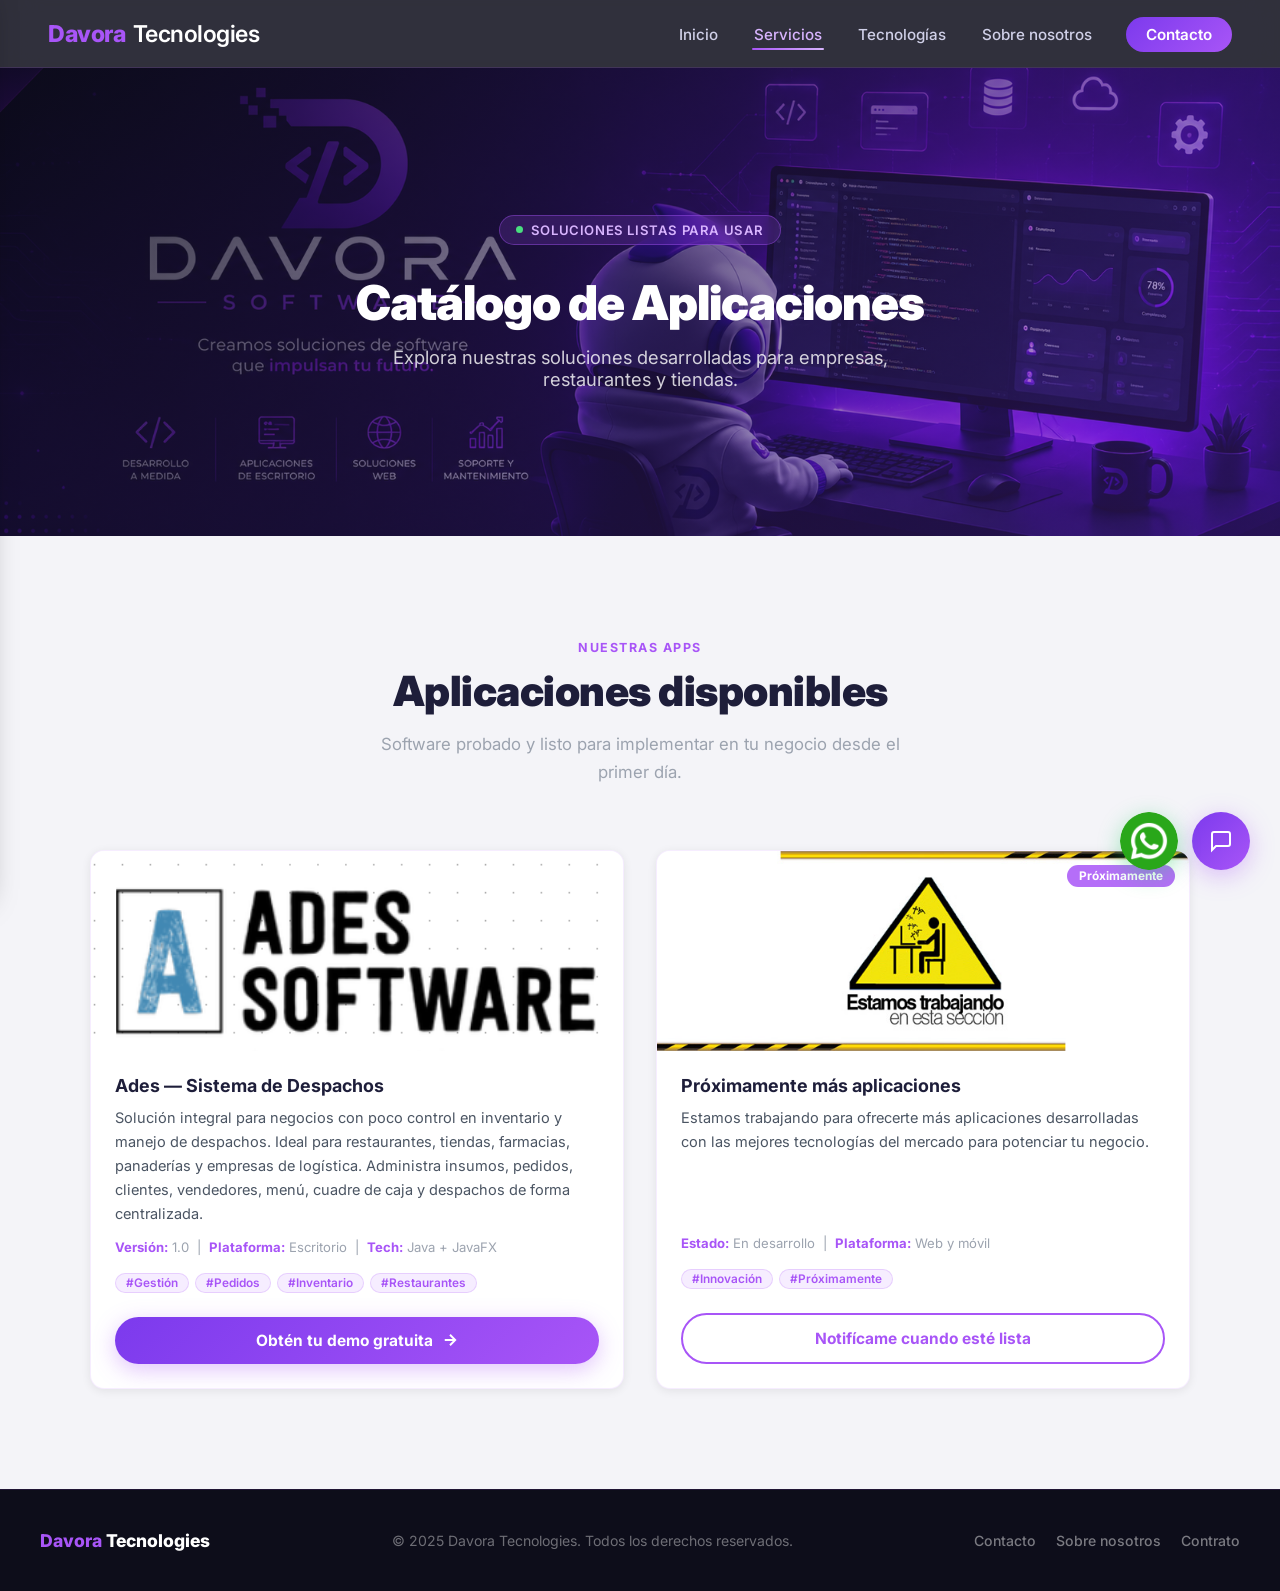
==== commit 1f3fb7b5: "css separado, mejora de diseño e imagenes" ====
--- a/aplicaciones.html
+++ b/aplicaciones.html
@@ -3,217 +3,301 @@
 <head>
   <meta charset="UTF-8" />
   <meta name="viewport" content="width=device-width, initial-scale=1" />
-  <title>Catálogo de Aplicaciones - Davora Tecnologies</title>
-  <link rel="icon" href="img/favicon.png" type="image/x-icon">
-  <link rel="stylesheet" href="css/style.css" />
+  <meta name="description" content="Catálogo de aplicaciones de Davora Tecnologies. Soluciones listas para usar para tu negocio." />
+  <link rel="icon" href="img/favicon.png" type="image/x-icon" />
+  <title>Aplicaciones — Davora Tecnologies</title>
+  <link rel="preconnect" href="https://fonts.googleapis.com" />
+  <link rel="preconnect" href="https://fonts.gstatic.com" crossorigin />
+  <link href="https://fonts.googleapis.com/css2?family=Inter:wght@300;400;500;600;700;800;900&display=swap" rel="stylesheet" />
+  <link rel="stylesheet" href="css/base.css" />
+  <link rel="stylesheet" href="css/aplicaciones.css" />
+  <script defer src="js/script.js"></script>
   <style>
-    body {
-      font-family: "Poppins", sans-serif;
-      background-color: #f9f9f9;
-      margin: 0;
-      color: #333;
-    }
-
-    header {
-      background-color: #000000;
-      padding: 15px 40px;
-      position: fixed;
-      top: 0;
+    /* ── Hero interno ── */
+    .page-hero {
+      background: url('img/microsoft.jpg') center/cover no-repeat;
+      min-height: 52vh;
+      position: relative;
+      display: flex;
+      align-items: center;
+      justify-content: center;
+      text-align: center;
+      color: #fff;
+      margin-top: var(--header-h);
+    }
+    .page-hero .hero-overlay { background: linear-gradient(135deg, rgba(13,13,26,.85), rgba(124,58,237,.3)); }
+    .page-hero .hero-content  { position: relative; z-index: 2; padding: 0 24px; }
+    .page-hero .hero-title    { font-size: clamp(1.8em,4vw,3em); font-weight: 900; letter-spacing:-1px; margin-bottom:14px; }
+    .page-hero .hero-subtitle { font-size: clamp(.95em,1.6vw,1.15em); color:rgba(255,255,255,.8); max-width:580px; margin:0 auto; }
+
+    /* ── Catálogo ── */
+    .catalogo-section {
+      padding: 100px 40px;
+      background: var(--gray-100);
+    }
+    .catalogo-grid {
+      display: grid;
+      grid-template-columns: repeat(auto-fit, minmax(300px, 1fr));
+      gap: 32px;
+      max-width: 1100px;
+      margin: 0 auto;
+    }
+    .app-card {
+      background: #fff;
+      border-radius: var(--radius-md);
+      overflow: hidden;
+      border: 1px solid rgba(168,85,247,.1);
+      box-shadow: var(--shadow-sm);
+      transition: transform var(--transition), box-shadow var(--transition), border-color var(--transition);
+      display: flex;
+      flex-direction: column;
+    }
+    .app-card:hover {
+      transform: translateY(-10px);
+      box-shadow: 0 20px 48px rgba(168,85,247,.18);
+      border-color: rgba(168,85,247,.35);
+    }
+    .app-card-img {
+      position: relative;
+      overflow: hidden;
+      height: 200px;
+    }
+    .app-card-img img {
+      width: 100%; height: 100%;
+      object-fit: cover;
+      transition: transform .5s ease;
+    }
+    .app-card:hover .app-card-img img { transform: scale(1.06); }
+
+    .app-card-body {
+      padding: 24px;
+      flex: 1;
+      display: flex;
+      flex-direction: column;
+      gap: 10px;
+    }
+    .app-card-body h3 {
+      font-size: 1.12em;
+      font-weight: 700;
+      color: var(--text-dark);
+    }
+    .app-card-body p {
+      font-size: .91em;
+      color: var(--gray-600);
+      line-height: 1.65;
+      flex: 1;
+    }
+    .app-card-meta {
+      font-size: .82em;
+      color: var(--gray-400);
+      line-height: 1.7;
+    }
+    .app-card-meta strong { color: var(--purple); }
+    .app-tags {
+      display: flex;
+      flex-wrap: wrap;
+      gap: 6px;
+      margin-top: 4px;
+    }
+    .app-tag {
+      font-size: .74em;
+      font-weight: 600;
+      color: var(--purple);
+      background: rgba(168,85,247,.1);
+      border: 1px solid rgba(168,85,247,.2);
+      border-radius: 50px;
+      padding: 2px 10px;
+    }
+    .app-card-footer {
+      padding: 0 24px 24px;
+    }
+    .app-card-footer .btn {
       width: 100%;
-      z-index: 1000;
-      box-shadow: 0 2px 5px rgba(0,0,0,0.1);
-    }
-
-    .navbar {
-      display: flex;
-      justify-content: space-between;
-      align-items: center;
-    }
-
-    .navbar .logo {
+      justify-content: center;
+    }
+
+    /* Próximamente badge */
+    .soon-badge {
+      position: absolute;
+      top: 14px; right: 14px;
+      background: rgba(168,85,247,.85);
+      color: #fff;
+      font-size: .74em;
       font-weight: 700;
-      font-size: 1.5rem;
-      color: #fff;
-    }
-
-    .nav-links {
-      list-style: none;
-      display: flex;
-      gap: 20px;
-    }
-
-    .nav-links a {
-      text-decoration: none;
-      color: #fff;
-      font-weight: 500;
-      transition: color 0.3s;
-    }
-
-    .nav-links a:hover {
-      color: #eafaf1;
-    }
-
-    main {
-      padding: 120px 40px;
-      max-width: 1000px;
-      margin: auto;
-      text-align: center;
-    }
-
-    h1 {
-      color: #1abc9c;
-      font-size: 2.2rem;
-      margin-bottom: 10px;
-    }
-
-    p.sub {
-      font-size: 1.1rem;
-      color: #000000;
-      margin-bottom: 40px;
-    }
-
-    .catalogo {
-      display: grid;
-      grid-template-columns: repeat(auto-fit, minmax(280px, 1fr));
-      gap: 30px;
-    }
-
-    .app-card {
-      background-color: #fff;
-      border-radius: 12px;
-      box-shadow: 0 2px 10px rgba(0,0,0,0.1);
-      overflow: hidden;
-      transition: transform 0.3s ease;
-    }
-
-    .app-card:hover {
-      transform: translateY(-5px);
-    }
-
-    .app-card img {
-      width: 100%;
-      height: 180px;
-      object-fit: cover;
-    }
-
-    .app-card h3 {
-      margin: 15px 0 5px;
-      color: #333;
-    }
-
-    .app-card p {
-      padding: 0 15px;
-      font-size: 0.95rem;
-      color: #555;
-      text-align: justify;
-    }
-
-    .etiquetas {
-      padding: 10px 15px;
-      font-size: 0.85rem;
-      color: #1abc9c;
-      font-weight: 600;
-    }
-
-    /* BOTONES AZUL AGUAMARINA */
-    .btn {
-      display: inline-block;
-      margin: 20px 0 30px;
-      background-color: #1abc9c; /* azul aguamarina */
-      color: #fff;
-      padding: 10px 20px;
-      border-radius: 8px;
-      text-decoration: none;
-      font-weight: 500;
-      transition: background 0.3s;
-      cursor: pointer;
-    }
-
-    .btn:hover {
-      background-color: #17a689; /* azul aguamarina más oscuro al pasar mouse */
-    }
-
-    footer {
-      background-color: #000000;
-      color: #fff;
-      text-align: center;
-      padding: 20px 10px;
-      margin-top: 60px;
-    }
-
-    footer p {
-      margin: 5px 0;
-      font-size: 0.95rem;
-    }
-
-    footer a {
-      color: #1abc9c;
-      text-decoration: none;
-      font-weight: 500;
-    }
-
-    footer a:hover {
-      text-decoration: underline;
+      padding: 4px 12px;
+      border-radius: 50px;
+      backdrop-filter: blur(4px);
+    }
+
+    @media(max-width:768px){
+      .catalogo-section { padding: 70px 20px; }
+      .catalogo-grid    { grid-template-columns: 1fr; max-width: 420px; }
     }
   </style>
 </head>
 <body>
-  <header>
+
+  <!-- ===== SIDEBAR ===== -->
+  <aside class="sidebar" id="sidebar" aria-label="Menú lateral">
+    <div class="sidebar-logo">Davora <span>T.</span></div>
+    <nav class="sidebar-nav">
+      <a href="index.html#inicio" class="sidebar-link">
+        <svg class="sidebar-icon" viewBox="0 0 24 24" fill="none" stroke="currentColor" stroke-width="2"><path d="M3 9l9-7 9 7v11a2 2 0 01-2 2H5a2 2 0 01-2-2z"/><polyline points="9 22 9 12 15 12 15 22"/></svg>
+        <span class="sidebar-text">Inicio</span>
+      </a>
+      <a href="index.html#servicios" class="sidebar-link active">
+        <svg class="sidebar-icon" viewBox="0 0 24 24" fill="none" stroke="currentColor" stroke-width="2"><circle cx="12" cy="12" r="3"/><path d="M19.07 4.93a10 10 0 010 14.14M4.93 4.93a10 10 0 000 14.14"/></svg>
+        <span class="sidebar-text">Servicios</span>
+      </a>
+      <a href="index.html#tecnologias" class="sidebar-link">
+        <svg class="sidebar-icon" viewBox="0 0 24 24" fill="none" stroke="currentColor" stroke-width="2"><rect x="2" y="3" width="20" height="14" rx="2"/><path d="M8 21h8M12 17v4"/></svg>
+        <span class="sidebar-text">Tecnologías</span>
+      </a>
+      <a href="sobre-mi.html" class="sidebar-link">
+        <svg class="sidebar-icon" viewBox="0 0 24 24" fill="none" stroke="currentColor" stroke-width="2"><path d="M20 21v-2a4 4 0 00-4-4H8a4 4 0 00-4 4v2"/><circle cx="12" cy="7" r="4"/></svg>
+        <span class="sidebar-text">Sobre nosotros</span>
+      </a>
+      <a href="contacto.html" class="sidebar-link">
+        <svg class="sidebar-icon" viewBox="0 0 24 24" fill="none" stroke="currentColor" stroke-width="2"><path d="M22 16.92v3a2 2 0 01-2.18 2 19.79 19.79 0 01-8.63-3.07A19.5 19.5 0 013.07 9.81 19.79 19.79 0 01.18 1.18 2 2 0 012.18 0h3a2 2 0 012 1.72c.127.96.361 1.903.7 2.81a2 2 0 01-.45 2.11L6.91 7.09a16 16 0 006 6l.46-.46a2 2 0 012.11-.45c.907.339 1.85.573 2.81.7A2 2 0 0122 16.92z"/></svg>
+        <span class="sidebar-text">Contacto</span>
+      </a>
+    </nav>
+  </aside>
+
+  <!-- ===== HEADER ===== -->
+  <header class="header" id="header">
     <nav class="navbar">
-      <div class="logo">Davora Tecnologies</div>
+      <div class="navbar-brand">
+        <button class="sidebar-toggle" id="sidebarToggle" aria-label="Abrir menú">
+          <span></span><span></span><span></span>
+        </button>
+        <a href="index.html" class="logo">Davora <span>Tecnologies</span></a>
+      </div>
       <ul class="nav-links">
-        <li><a href="index.html">Inicio</a></li>
-        <li><a href="catalogo.html">Catálogo</a></li>
-        <li><a href="#contacto">Contacto</a></li>
+        <li><a href="index.html#inicio">Inicio</a></li>
+        <li><a href="index.html#servicios" class="active-link">Servicios</a></li>
+        <li><a href="index.html#tecnologias">Tecnologías</a></li>
+        <li><a href="sobre-mi.html">Sobre nosotros</a></li>
+        <li><a href="contacto.html" class="nav-cta">Contacto</a></li>
       </ul>
     </nav>
   </header>
 
-  <main>
-    <h1>Catálogo de Aplicaciones</h1>
-    <p class="sub">Explora nuestras soluciones tecnológicas desarrolladas para empresas, restaurantes y tiendas.</p>
-
-    <div class="catalogo">
-      <!-- App principal -->
-      <div class="app-card">
-        <img src="img/ades.jpg" alt="Ades Software" />
-        <h3>Ades - Sistema de Despachos</h3>
-        <p>
-          Ades es una solución integral desarrollada por Davora Tecnologies para negocios con poco control en su inventario y dificil manejo en sus despachos, ideal para restaurantes, tiendas, farmacias, florerías, panaderías y empresas de logística. Administra insumos, pedidos, clientes, vendedores, menu, cuadre de caja y despachos de forma eficiente y centralizada.
-          <br><br><strong>Versión:</strong> 1.0  
-          <br><strong>Plataforma:</strong> Escritorio. 
-          <br><strong>Tecnología:</strong> Java + JavaFX
-        </p>
-        <div class="etiquetas">#Gestión #Pedidos #Restaurantes #Inventario #IU Sencilla</div>
-        <a class="btn" 
-           href="https://wa.me/573107864885?text=Hola%20quiero%20obtener%20una%20demo%20gratuita%20del%20sistema%20ADES" 
-           target="_blank">
-           Obtén tu demo gratuita ahora mismo
-        </a>
+  <!-- ===== HERO ===== -->
+  <section class="page-hero">
+    <div class="hero-overlay"></div>
+    <div class="hero-content">
+      <div class="hero-badge"><span class="badge-dot"></span>Soluciones listas para usar</div>
+      <h1 class="hero-title">Catálogo de Aplicaciones</h1>
+      <p class="hero-subtitle">Explora nuestras soluciones desarrolladas para empresas, restaurantes y tiendas.</p>
+    </div>
+  </section>
+
+  <!-- ===== CATÁLOGO ===== -->
+  <section class="catalogo-section">
+    <div class="section-header reveal">
+      <span class="section-label">Nuestras apps</span>
+      <h2 class="section-title">Aplicaciones disponibles</h2>
+      <p class="section-desc">Software probado y listo para implementar en tu negocio desde el primer día.</p>
+    </div>
+
+    <div class="catalogo-grid">
+
+      <!-- ADES -->
+      <article class="app-card reveal">
+        <div class="app-card-img">
+          <img src="img/ades.jpg" alt="Ades — Sistema de Despachos" loading="lazy" />
+        </div>
+        <div class="app-card-body">
+          <h3>Ades — Sistema de Despachos</h3>
+          <p>Solución integral para negocios con poco control en inventario y manejo de despachos. Ideal para restaurantes, tiendas, farmacias, panaderías y empresas de logística. Administra insumos, pedidos, clientes, vendedores, menú, cuadre de caja y despachos de forma centralizada.</p>
+          <div class="app-card-meta">
+            <strong>Versión:</strong> 1.0 &nbsp;|&nbsp;
+            <strong>Plataforma:</strong> Escritorio &nbsp;|&nbsp;
+            <strong>Tech:</strong> Java + JavaFX
+          </div>
+          <div class="app-tags">
+            <span class="app-tag">#Gestión</span>
+            <span class="app-tag">#Pedidos</span>
+            <span class="app-tag">#Inventario</span>
+            <span class="app-tag">#Restaurantes</span>
+          </div>
+        </div>
+        <div class="app-card-footer">
+          <a href="https://wa.me/573107864885?text=Hola%20quiero%20una%20demo%20gratuita%20del%20sistema%20ADES"
+             target="_blank" rel="noopener" class="btn btn-primary">
+            Obtén tu demo gratuita
+            <svg viewBox="0 0 24 24" fill="none" stroke="currentColor" stroke-width="2.5"><path d="M5 12h14M12 5l7 7-7 7"/></svg>
+          </a>
+        </div>
+      </article>
+
+      <!-- Próximamente -->
+      <article class="app-card reveal reveal-delay-1">
+        <div class="app-card-img">
+          <img src="img/futuro.jpg" alt="Próximas aplicaciones" loading="lazy" />
+          <span class="soon-badge">Próximamente</span>
+        </div>
+        <div class="app-card-body">
+          <h3>Próximamente más aplicaciones</h3>
+          <p>Estamos trabajando para ofrecerte más aplicaciones desarrolladas con las mejores tecnologías del mercado para potenciar tu negocio.</p>
+          <div class="app-card-meta">
+            <strong>Estado:</strong> En desarrollo &nbsp;|&nbsp;
+            <strong>Plataforma:</strong> Web y móvil
+          </div>
+          <div class="app-tags">
+            <span class="app-tag">#Innovación</span>
+            <span class="app-tag">#Próximamente</span>
+          </div>
+        </div>
+        <div class="app-card-footer">
+          <a href="contacto.html" class="btn btn-outline" style="color:var(--purple);border-color:var(--purple);">
+            Notifícame cuando esté lista
+          </a>
+        </div>
+      </article>
+
+    </div>
+  </section>
+
+  <!-- ===== FOOTER ===== -->
+  <footer class="footer">
+    <div class="footer-inner">
+      <div class="footer-brand">Davora <span>Tecnologies</span></div>
+      <p class="footer-copy">© 2025 Davora Tecnologies. Todos los derechos reservados.</p>
+      <div class="footer-links">
+        <a href="contacto.html">Contacto</a>
+        <a href="sobre-mi.html">Sobre nosotros</a>
+        <a href="contrato.html">Contrato</a>
       </div>
-
-      <!-- Segunda app -->
-      <div class="app-card">
-        <img src="img/futuro.jpg" alt="Futuras aplicaciones" />
-        <h3>Próximamente más aplicaciones</h3>
-        <p>
-          Estamos trabajando para ofrecerte más aplicaciones en un futuro cercano, 
-          desarrolladas con las mejores tecnologías para potenciar tu negocio.
-          <br><br><strong>Versión:</strong> En desarrollo  
-          <br><strong>Plataforma:</strong> Web y móvil  
-          <br><strong>Tecnología:</strong> #### + ####
-        </p>
-        <div class="etiquetas">#Innovación #Próximamente</div>
-    
+    </div>
+  </footer>
+
+  <!-- ===== CHATBOT ===== -->
+  <div class="chatbot-container" id="chatbot" role="dialog" aria-label="Chat DavBot" aria-hidden="true">
+    <div class="chatbot-header">
+      <div class="chatbot-header-info">
+        <div class="chatbot-avatar">🤖</div>
+        <div><h3>DavBot</h3><span class="chatbot-status">En línea</span></div>
       </div>
-    </div>
-
-    <a href="index.html" class="btn" style="margin-top: 40px;">Volver al Inicio</a>
-  </main>
-
-  <footer>
-    <p>© 2025 <strong>DavCode Solutions</strong>. Todos los derechos reservados.</p>
-    <p>Desarrollado por <a href="https://wa.me/573107864885" target="_blank">DavCode Solutions</a></p>
-  </footer>
+      <button id="closeChat" aria-label="Cerrar chat">&times;</button>
+    </div>
+    <div class="chatbot-body" id="chatBody">
+      <p class="bot-text">¡Hola! 👋 Soy <b>DavBot</b> de Davora. ¿En qué puedo ayudarte hoy?</p>
+      <div class="options">
+        <button class="option-btn">¿Por qué comprar con Davora Software?</button>
+        <button class="option-btn">¿Cuánto tarda un desarrollo?</button>
+        <button class="option-btn">¿Qué tipos de software hacen?</button>
+        <button class="option-btn">¿Puedo solicitar una demo?</button>
+      </div>
+    </div>
+  </div>
+  <button class="chat-toggle" id="openChat" aria-label="Abrir chat">
+    <svg viewBox="0 0 24 24" fill="none" stroke="currentColor" stroke-width="2"><path d="M21 15a2 2 0 01-2 2H7l-4 4V5a2 2 0 012-2h14a2 2 0 012 2z"/></svg>
+  </button>
+  <a href="https://wa.me/573107864885" class="whatsapp-float" target="_blank" rel="noopener noreferrer" aria-label="WhatsApp">
+    <img src="img/whatsapp.png" alt="" class="whatsapp-icon" aria-hidden="true" />
+  </a>
+
 </body>
 </html>
--- a/css/base.css
+++ b/css/base.css
@@ -0,0 +1,386 @@
+/* =====================================================
+   base.css — Compartido por todas las páginas
+   ===================================================== */
+
+/* ===== VARIABLES ===== */
+:root {
+  --purple:       #a855f7;
+  --purple-light: #d8b4fe;
+  --purple-dark:  #7c3aed;
+  --purple-glow:  rgba(168, 85, 247, 0.35);
+  --dark-1:       #0d0d1a;
+  --dark-2:       #1a1a2e;
+  --dark-3:       #16213e;
+  --white:        #ffffff;
+  --gray-100:     #f4f4f8;
+  --gray-400:     #9ca3af;
+  --gray-600:     #4b5563;
+  --text-dark:    #1e1e3a;
+  --font:         'Inter', 'Segoe UI', sans-serif;
+  --radius-sm:    8px;
+  --radius-md:    14px;
+  --radius-lg:    24px;
+  --shadow-sm:    0 2px 10px rgba(0,0,0,.08);
+  --shadow-md:    0 6px 24px rgba(0,0,0,.12);
+  --shadow-lg:    0 16px 48px rgba(0,0,0,.18);
+  --transition:   .35s cubic-bezier(.4,0,.2,1);
+  --header-h:     68px;
+}
+
+/* ===== RESET ===== */
+*, *::before, *::after { margin: 0; padding: 0; box-sizing: border-box; }
+html { scroll-behavior: smooth; }
+body {
+  font-family: var(--font);
+  color: var(--text-dark);
+  background: var(--gray-100);
+  overflow-x: hidden;
+  -webkit-font-smoothing: antialiased;
+}
+img { display: block; max-width: 100%; }
+a { text-decoration: none; }
+ul { list-style: none; }
+
+/* ===== SIDEBAR ===== */
+.sidebar {
+  position: fixed;
+  left: -290px; top: 0;
+  width: 270px; height: 100vh;
+  background: linear-gradient(160deg, var(--dark-1) 0%, var(--dark-2) 100%);
+  z-index: 1000;
+  transition: left var(--transition);
+  box-shadow: 4px 0 30px rgba(0,0,0,.4);
+  padding: calc(var(--header-h) + 16px) 0 24px;
+  overflow-y: auto;
+  display: flex; flex-direction: column; gap: 8px;
+}
+.sidebar.active { left: 0; }
+
+.sidebar-logo {
+  font-family: var(--font);
+  font-size: 1.1em; font-weight: 800;
+  color: var(--purple-light);
+  padding: 0 24px 20px;
+  border-bottom: 1px solid rgba(168,85,247,.15);
+  margin-bottom: 8px;
+}
+.sidebar-logo span { color: var(--white); }
+
+.sidebar-nav {
+  display: flex; flex-direction: column;
+  padding: 0 12px; gap: 4px;
+}
+
+.sidebar-link {
+  display: flex; align-items: center; gap: 14px;
+  padding: 12px 16px;
+  color: #c4c4d8;
+  border-radius: var(--radius-sm);
+  transition: all var(--transition);
+  font-weight: 500; font-size: .93em;
+}
+.sidebar-link:hover,
+.sidebar-link.active { background: rgba(168,85,247,.12); color: var(--purple-light); }
+.sidebar-link.active  { background: rgba(168,85,247,.18); }
+
+.sidebar-icon {
+  width: 20px; height: 20px; flex-shrink: 0;
+  transition: transform var(--transition);
+}
+.sidebar-link:hover .sidebar-icon { transform: scale(1.15); }
+
+/* ===== HEADER ===== */
+.header {
+  position: fixed; top: 0; left: 0; right: 0;
+  height: var(--header-h);
+  background: rgba(13,13,26,.85);
+  backdrop-filter: blur(18px) saturate(160%);
+  -webkit-backdrop-filter: blur(18px) saturate(160%);
+  border-bottom: 1px solid rgba(168,85,247,.15);
+  z-index: 900;
+  transition: background var(--transition), box-shadow var(--transition);
+}
+.header.scrolled {
+  background: rgba(13,13,26,.97);
+  box-shadow: 0 4px 24px rgba(0,0,0,.35);
+}
+
+.navbar {
+  display: flex; align-items: center; justify-content: space-between;
+  height: 100%; padding: 0 3em;
+  max-width: 1400px; margin: 0 auto;
+}
+.navbar-brand { display: flex; align-items: center; gap: 18px; }
+
+.logo {
+  font-size: 1.45em; font-weight: 800;
+  color: var(--purple); letter-spacing: -.5px;
+  transition: color var(--transition);
+}
+.logo:hover { color: var(--purple-light); }
+.logo span  { color: var(--white); font-weight: 600; margin-left: 3px; }
+
+.sidebar-toggle {
+  display: none; flex-direction: column;
+  justify-content: center; gap: 5px;
+  background: none; border: none; cursor: pointer;
+  width: 32px; height: 32px; padding: 4px;
+}
+.sidebar-toggle span {
+  width: 100%; height: 2px;
+  background: var(--purple); border-radius: 2px;
+  transition: all var(--transition);
+}
+.sidebar-toggle:hover span { background: var(--purple-light); }
+
+.nav-links { display: flex; align-items: center; gap: 2em; }
+.nav-links a {
+  color: #d0d0e8; font-weight: 500; font-size: .95em;
+  padding: 6px 2px; position: relative;
+  transition: color var(--transition);
+}
+.nav-links a::after {
+  content: ''; position: absolute;
+  bottom: 0; left: 0; width: 0; height: 2px;
+  background: linear-gradient(90deg, var(--purple), var(--purple-light));
+  border-radius: 2px; transition: width var(--transition);
+}
+.nav-links a:hover,
+.nav-links a.active-link { color: var(--purple-light); }
+.nav-links a:hover::after,
+.nav-links a.active-link::after { width: 100%; }
+
+.nav-cta {
+  background: linear-gradient(135deg, var(--purple-dark), var(--purple));
+  color: var(--white) !important;
+  padding: 8px 20px !important;
+  border-radius: 50px; font-weight: 600 !important;
+  transition: all var(--transition) !important;
+}
+.nav-cta::after { display: none !important; }
+.nav-cta:hover  { transform: translateY(-2px); box-shadow: 0 6px 20px var(--purple-glow); }
+
+/* ===== BUTTONS ===== */
+.btn {
+  display: inline-flex; align-items: center; gap: 8px;
+  padding: 14px 30px; border-radius: 50px;
+  font-weight: 700; font-size: .97em;
+  cursor: pointer; transition: all var(--transition);
+}
+.btn svg { width: 18px; height: 18px; }
+
+.btn-primary {
+  background: linear-gradient(135deg, var(--purple-dark), var(--purple));
+  color: var(--white); box-shadow: 0 6px 22px var(--purple-glow);
+}
+.btn-primary:hover  { transform: translateY(-3px); box-shadow: 0 12px 32px rgba(168,85,247,.5); }
+.btn-primary:active { transform: translateY(-1px); }
+
+.btn-outline {
+  background: transparent; color: var(--white);
+  border: 2px solid rgba(255,255,255,.4); backdrop-filter: blur(4px);
+}
+.btn-outline:hover {
+  background: rgba(255,255,255,.1);
+  border-color: rgba(255,255,255,.7); transform: translateY(-3px);
+}
+
+/* ===== SECTION SHARED ===== */
+.section-header { text-align: center; margin-bottom: 64px; }
+
+.section-label {
+  display: inline-block; font-size: .78em; font-weight: 700;
+  letter-spacing: 1.5px; text-transform: uppercase;
+  color: var(--purple); margin-bottom: 12px;
+}
+.section-label--light { color: var(--purple-light); }
+
+.section-title {
+  font-size: clamp(1.8em, 3.5vw, 2.6em);
+  font-weight: 900; letter-spacing: -.5px;
+  color: var(--text-dark); line-height: 1.2; margin-bottom: 14px;
+}
+.section-title--light { color: var(--white); }
+
+.section-desc {
+  font-size: 1.05em; color: var(--gray-400);
+  max-width: 560px; margin: 0 auto; line-height: 1.65;
+}
+.section-desc--light { color: rgba(255,255,255,.6); }
+
+/* ===== FOOTER ===== */
+.footer {
+  background: var(--dark-1);
+  border-top: 1px solid rgba(168,85,247,.12);
+  padding: 40px 24px;
+}
+.footer-inner {
+  display: flex; align-items: center;
+  justify-content: space-between; flex-wrap: wrap;
+  gap: 16px; max-width: 1200px; margin: 0 auto;
+}
+.footer-brand { font-size: 1.1em; font-weight: 800; color: var(--purple); }
+.footer-brand span { color: var(--white); }
+.footer-copy  { color: rgba(255,255,255,.4); font-size: .88em; }
+.footer-links { display: flex; gap: 20px; }
+.footer-links a {
+  color: rgba(255,255,255,.45); font-size: .88em;
+  font-weight: 500; transition: color var(--transition);
+}
+.footer-links a:hover { color: var(--purple-light); }
+
+/* ===== CHATBOT ===== */
+.chat-toggle {
+  position: fixed; bottom: 30px; right: 30px;
+  width: 58px; height: 58px;
+  background: linear-gradient(135deg, var(--purple-dark), var(--purple));
+  color: var(--white); border: none; border-radius: 50%;
+  cursor: pointer; box-shadow: 0 6px 24px var(--purple-glow);
+  transition: all var(--transition); z-index: 1000;
+  display: flex; align-items: center; justify-content: center;
+}
+.chat-toggle svg { width: 24px; height: 24px; }
+.chat-toggle:hover { transform: scale(1.12); box-shadow: 0 10px 32px rgba(168,85,247,.6); }
+
+.chatbot-container {
+  display: none; position: fixed;
+  bottom: 102px; right: 30px; width: 350px;
+  background: var(--white); border-radius: var(--radius-md);
+  box-shadow: 0 16px 50px rgba(0,0,0,.22);
+  overflow: hidden; z-index: 999;
+  border: 1px solid rgba(168,85,247,.12);
+  animation: chatSlideUp .3s ease both;
+}
+@keyframes chatSlideUp {
+  from { opacity:0; transform:translateY(16px); }
+  to   { opacity:1; transform:translateY(0); }
+}
+
+.chatbot-header {
+  background: linear-gradient(135deg, var(--dark-2), var(--dark-3));
+  padding: 14px 16px;
+  display: flex; align-items: center; justify-content: space-between;
+  border-bottom: 1px solid rgba(168,85,247,.2);
+}
+.chatbot-header-info { display: flex; align-items: center; gap: 12px; }
+.chatbot-avatar {
+  font-size: 1.5em; background: rgba(168,85,247,.2);
+  width: 38px; height: 38px; border-radius: 50%;
+  display: flex; align-items: center; justify-content: center;
+}
+.chatbot-header h3 { color: var(--white); font-size: .95em; font-weight: 700; margin-bottom: 2px; }
+.chatbot-status    { font-size: .72em; color: #4ade80; font-weight: 600; }
+
+#closeChat {
+  background: none; border: none; color: var(--gray-400);
+  font-size: 22px; cursor: pointer; line-height: 1; transition: all .2s ease;
+}
+#closeChat:hover { color: var(--purple-light); transform: rotate(90deg); }
+
+.chatbot-body { padding: 16px; max-height: 340px; overflow-y: auto; font-size: .9em; }
+
+.bot-text {
+  background: var(--gray-100); padding: 10px 14px;
+  border-radius: var(--radius-sm); color: #333;
+  line-height: 1.5; margin-bottom: 12px;
+}
+.user-text {
+  text-align: right;
+  background: linear-gradient(135deg, var(--purple-dark), var(--purple));
+  color: var(--white); padding: 10px 14px;
+  border-radius: var(--radius-sm); margin: 10px 0; line-height: 1.5;
+}
+.options { display: flex; flex-direction: column; gap: 8px; margin-top: 10px; }
+.option-btn {
+  padding: 9px 12px;
+  border: 1px solid rgba(168,85,247,.25); border-radius: var(--radius-sm);
+  background: #f9f9fb; color: #333; cursor: pointer;
+  font-size: .88em; font-weight: 500; text-align: left; transition: all .22s ease;
+}
+.option-btn:hover {
+  background: rgba(168,85,247,.08); border-color: var(--purple);
+  color: var(--purple); transform: translateX(4px);
+}
+.option-btn:disabled { opacity: .45; cursor: not-allowed; transform: none; }
+
+/* ===== WHATSAPP ===== */
+.whatsapp-float {
+  position: fixed; bottom: 30px; right: 102px;
+  z-index: 1000; transition: transform var(--transition);
+}
+.whatsapp-float:hover { transform: scale(1.12); }
+.whatsapp-icon {
+  width: 58px; height: 58px; border-radius: 50%;
+  box-shadow: 0 6px 22px rgba(37,211,102,.4);
+}
+.whatsapp-float:hover .whatsapp-icon { box-shadow: 0 10px 32px rgba(37,211,102,.6); }
+
+/* ===== SCROLL REVEAL ===== */
+.reveal {
+  opacity: 0; transform: translateY(40px);
+  transition: opacity .65s ease, transform .65s ease;
+}
+.reveal.visible   { opacity: 1; transform: translateY(0); }
+.reveal-delay-1   { transition-delay: .12s; }
+.reveal-delay-2   { transition-delay: .24s; }
+.reveal-delay-3   { transition-delay: .36s; }
+
+/* ===== HERO BADGE (compartido) ===== */
+.hero-badge {
+  display: inline-flex; align-items: center; gap: 8px;
+  background: rgba(168,85,247,.18); border: 1px solid rgba(168,85,247,.4);
+  color: var(--purple-light); font-size: .82em; font-weight: 600;
+  letter-spacing: .6px; text-transform: uppercase;
+  padding: 6px 16px; border-radius: 50px;
+  margin-bottom: 28px; backdrop-filter: blur(6px);
+}
+.badge-dot {
+  width: 7px; height: 7px; background: #4ade80;
+  border-radius: 50%; animation: pulseDot 2s infinite;
+}
+@keyframes pulseDot {
+  0%, 100% { box-shadow: 0 0 0 0 rgba(74,222,128,.5); }
+  50%       { box-shadow: 0 0 0 5px rgba(74,222,128,0); }
+}
+
+/* ===== PAGE HERO INTERNO (sobre-mi, aplicaciones, web, desarrollo) ===== */
+.page-hero {
+  min-height: 52vh;
+  position: relative;
+  display: flex; align-items: center; justify-content: center;
+  text-align: center; color: var(--white);
+  margin-top: var(--header-h);
+  background-size: cover; background-position: center; background-repeat: no-repeat;
+}
+.page-hero .hero-overlay {
+  position: absolute; inset: 0;
+  background: linear-gradient(135deg, rgba(13,13,26,.85), rgba(124,58,237,.3));
+}
+.page-hero .hero-content { position: relative; z-index: 2; padding: 0 24px; }
+.page-hero .hero-title   { font-size: clamp(1.8em,4vw,3em); font-weight:900; letter-spacing:-1px; margin-bottom:14px; }
+.page-hero .hero-subtitle{ font-size: clamp(.95em,1.6vw,1.15em); color:rgba(255,255,255,.8); max-width:580px; margin:0 auto; }
+
+/* ===== RESPONSIVE BASE ===== */
+@media (max-width: 1024px) {
+  .navbar { padding: 0 2em; }
+}
+
+@media (max-width: 768px) {
+  :root { --header-h: 58px; }
+  .navbar          { padding: 0 1.5em; }
+  .sidebar-toggle  { display: flex; }
+  .nav-links       { display: none; }
+  .chatbot-container { width: 310px; right: 16px; }
+  .whatsapp-float  { bottom: 104px; right: 16px; }
+  .chat-toggle     { bottom: 30px; right: 16px; }
+  .footer-inner    { flex-direction: column; text-align: center; }
+  .footer-links    { justify-content: center; }
+}
+
+@media (max-width: 480px) {
+  .navbar { padding: 0 1em; }
+  .logo   { font-size: 1.2em; }
+  .chatbot-container { width: 290px; }
+  .whatsapp-icon, .chat-toggle { width: 50px; height: 50px; }
+  .footer-links { flex-direction: column; gap: 10px; }
+}
--- a/css/aplicaciones.css
+++ b/css/aplicaciones.css
@@ -0,0 +1,70 @@
+/* =====================================================
+   aplicaciones.css — Estilos exclusivos de aplicaciones.html
+   ===================================================== */
+
+/* ===== HERO ===== */
+.page-hero { background-image: url('../img/microsoft.jpg'); }
+
+/* ===== CATÁLOGO ===== */
+.catalogo-section {
+  padding: 100px 40px;
+  background: var(--gray-100);
+}
+.catalogo-grid {
+  display: grid;
+  grid-template-columns: repeat(auto-fit, minmax(300px, 1fr));
+  gap: 32px; max-width: 1100px; margin: 0 auto;
+}
+
+/* ===== APP CARD ===== */
+.app-card {
+  background: var(--white);
+  border-radius: var(--radius-md); overflow: hidden;
+  border: 1px solid rgba(168,85,247,.1);
+  box-shadow: var(--shadow-sm);
+  display: flex; flex-direction: column;
+  transition: transform var(--transition), box-shadow var(--transition), border-color var(--transition);
+}
+.app-card:hover {
+  transform: translateY(-10px);
+  box-shadow: 0 20px 48px rgba(168,85,247,.18);
+  border-color: rgba(168,85,247,.35);
+}
+
+.app-card-img { position: relative; overflow: hidden; height: 200px; }
+.app-card-img img { width: 100%; height: 100%; object-fit: cover; transition: transform .5s ease; }
+.app-card:hover .app-card-img img { transform: scale(1.06); }
+
+.soon-badge {
+  position: absolute; top: 14px; right: 14px;
+  background: rgba(168,85,247,.85); color: var(--white);
+  font-size: .74em; font-weight: 700;
+  padding: 4px 12px; border-radius: 50px;
+  backdrop-filter: blur(4px);
+}
+
+.app-card-body {
+  padding: 24px; flex: 1;
+  display: flex; flex-direction: column; gap: 10px;
+}
+.app-card-body h3 { font-size: 1.12em; font-weight: 700; color: var(--text-dark); }
+.app-card-body p  { font-size: .91em; color: var(--gray-600); line-height: 1.65; flex: 1; }
+
+.app-card-meta { font-size: .82em; color: var(--gray-400); line-height: 1.7; }
+.app-card-meta strong { color: var(--purple); }
+
+.app-tags { display: flex; flex-wrap: wrap; gap: 6px; margin-top: 4px; }
+.app-tag  {
+  font-size: .74em; font-weight: 600; color: var(--purple);
+  background: rgba(168,85,247,.1); border: 1px solid rgba(168,85,247,.2);
+  border-radius: 50px; padding: 2px 10px;
+}
+
+.app-card-footer { padding: 0 24px 24px; }
+.app-card-footer .btn { width: 100%; justify-content: center; }
+
+/* ===== RESPONSIVE APLICACIONES ===== */
+@media (max-width: 768px) {
+  .catalogo-section { padding: 70px 20px; }
+  .catalogo-grid    { grid-template-columns: 1fr; max-width: 420px; }
+}
